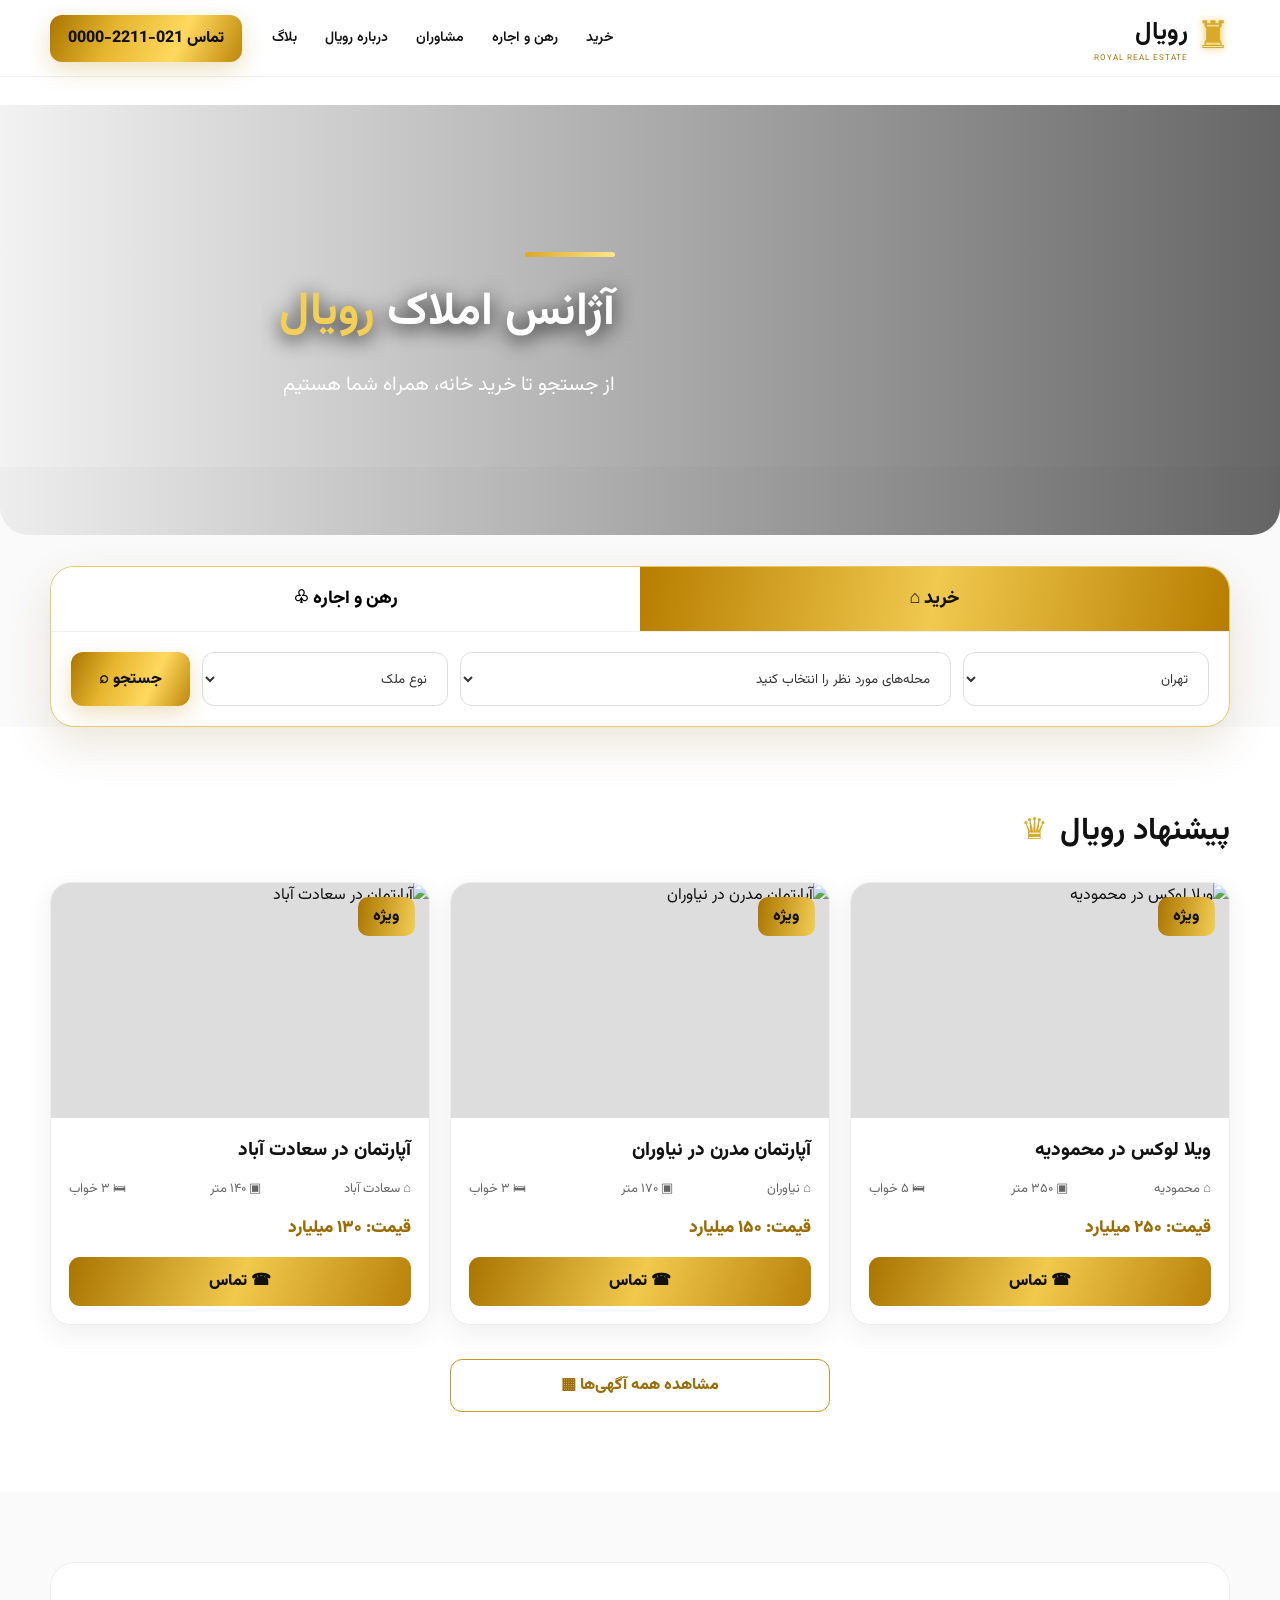
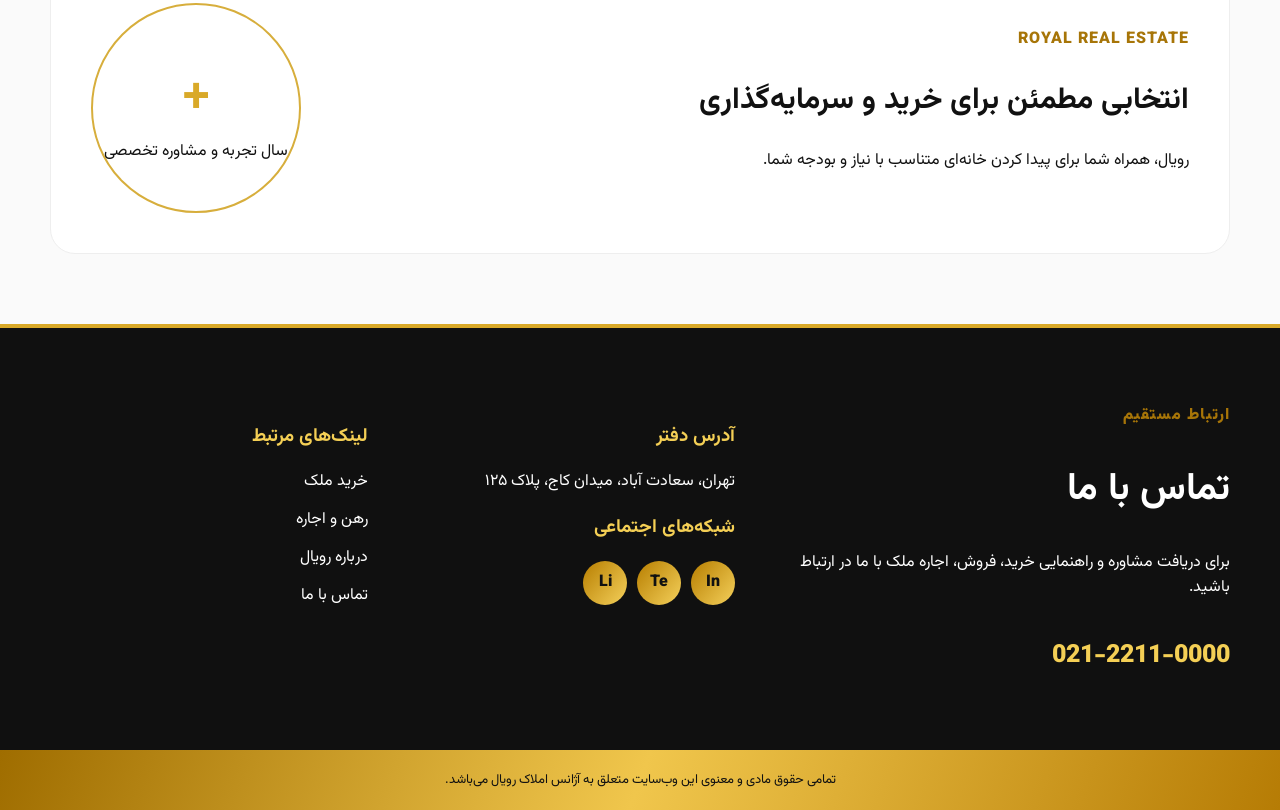
==== index.html @ 1d859d81 "Add files via upload" ====
<!doctype html>
<html lang="fa" dir="rtl">
<head>
  <meta charset="utf-8" />
  <meta name="viewport" content="width=device-width, initial-scale=1" />
  <title>آژانس املاک رویال</title>
  <link rel="preconnect" href="https://fonts.googleapis.com">
  <link rel="preconnect" href="https://fonts.gstatic.com" crossorigin>
  <link href="https://fonts.googleapis.com/css2?family=Vazirmatn:wght@400;500;600;700;800;900&display=swap" rel="stylesheet">
  <link rel="stylesheet" href="style.css" />
</head>
<body>
<header class="site-header">
  <div class="container nav-wrap">
    <a class="brand" href="index.html"><span class="brand-mark">♜</span><span><b>رویال</b><small>ROYAL REAL ESTATE</small></span></a>
    <nav class="desktop-nav">
      <a href="#properties">خرید</a><a href="#properties">رهن و اجاره</a><a href="#contact">مشاوران</a><a href="#about">درباره رویال</a><a href="#blog">بلاگ</a>
    </nav>
    <a id="headerPhone" class="phone-btn" href="#">تماس</a>
    <button class="menu-btn" onclick="toggleMenu()">☰</button>
  </div>
  <div id="mobileMenu" class="mobile-menu"><a href="#properties">خرید</a><a href="#properties">رهن و اجاره</a><a href="#contact">مشاوران</a><a href="#about">درباره رویال</a><a href="#blog">بلاگ</a></div>
</header>

<main>
<section class="hero">
  <div class="hero-bg"></div>
  <div class="hero-content container">
    <div class="hero-copy"><span class="gold-line"></span><h1>آژانس املاک <strong>رویال</strong></h1><p>از جستجو تا خرید خانه، همراه شما هستیم</p></div>
  </div>
  <div class="search-box container">
    <div class="tabs"><button class="tab active">خرید <span>⌂</span></button><button class="tab">رهن و اجاره <span>♧</span></button></div>
    <div class="search-fields"><select><option>تهران</option><option>کرج</option><option>مشهد</option></select><select><option>محله‌های مورد نظر را انتخاب کنید</option><option>زعفرانیه</option><option>نیاوران</option><option>سعادت‌آباد</option><option>محمودیه</option></select><select><option>نوع ملک</option><option>آپارتمان</option><option>ویلا</option><option>زمین</option></select><button class="gold-btn">جستجو <span>⌕</span></button></div>
  </div>
</section>

<section id="properties" class="section featured-section">
  <div class="container"><div class="section-title"><h2>پیشنهاد رویال</h2><span>♛</span></div><div id="propertyGrid" class="property-grid"></div><a class="outline-btn" href="#properties">مشاهده همه آگهی‌ها ▦</a></div>
</section>

<section id="about" class="about-section"><div class="container about-box"><div><span class="eyebrow">ROYAL REAL ESTATE</span><h2>انتخابی مطمئن برای خرید و سرمایه‌گذاری</h2><p>رویال، همراه شما برای پیدا کردن خانه‌ای متناسب با نیاز و بودجه شما.</p></div><div class="about-stat"><b>+</b><span>سال تجربه و مشاوره تخصصی</span></div></div></section>

<section id="contact" class="contact-section"><div class="container contact-grid"><div><span class="eyebrow">ارتباط مستقیم</span><h2>تماس با ما</h2><p id="contactText">برای دریافت مشاوره و راهنمایی خرید، فروش، اجاره ملک با ما در ارتباط باشید.</p><a id="footerPhone" class="big-phone" href="#"></a></div><div><h3>آدرس دفتر</h3><p id="officeAddress"></p><h3>شبکه‌های اجتماعی</h3><div id="socialLinks" class="social-links"></div></div><div><h3>لینک‌های مرتبط</h3><div class="footer-links"><a href="#properties">خرید ملک</a><a href="#properties">رهن و اجاره</a><a href="#about">درباره رویال</a><a href="#contact">تماس با ما</a></div></div></div></section>
</main>
<footer><div class="container">تمامی حقوق مادی و معنوی این وب‌سایت متعلق به آژانس املاک رویال می‌باشد.</div></footer>
<script src="app.js"></script>
</body>
</html>
---- style.css ----
:root{--gold:#d9a928;--gold2:#f4cf55;--gold3:#ffe58a;--dark:#111;--soft:#f7f7f7;--border:#ead9a6;--shadow:0 18px 45px rgba(112,77,8,.14)}*{box-sizing:border-box}html{scroll-behavior:smooth}body{margin:0;font-family:Vazirmatn,Tahoma,sans-serif;color:var(--dark);background:#fff}.container{width:min(1180px,calc(100% - 32px));margin:auto}.site-header{position:relative;background:#fff;border-bottom:1px solid #eee;z-index:20}.nav-wrap{height:76px;display:flex;align-items:center;gap:30px}.brand{display:flex;align-items:center;gap:8px;text-decoration:none;color:#111;margin-left:auto}.brand b{display:block;font-size:25px}.brand small{display:block;font-size:8px;letter-spacing:1px;color:#a87709}.brand-mark{font-size:38px;color:var(--gold);text-shadow:0 1px 8px #e8bd42}.desktop-nav{display:flex;gap:28px}.desktop-nav a,.mobile-menu a{color:#111;text-decoration:none;font-size:14px;font-weight:600}.phone-btn,.gold-btn{background:linear-gradient(115deg,#a87400,#e6b52e,#ffd95f,#bd8609);color:#111;border:0;border-radius:12px;text-decoration:none;font-weight:800;box-shadow:0 8px 22px rgba(189,134,9,.25);cursor:pointer}.phone-btn{padding:11px 18px;margin-left:0}.menu-btn{display:none;border:0;background:none;font-size:28px}.mobile-menu{display:none;padding:16px 20px;border-top:1px solid #eee}.mobile-menu a{display:block;padding:12px 0}.hero{position:relative;padding:28px 0 0;min-height:650px;background:linear-gradient(#fff 0 60%,#fafafa 60%)}.hero-bg{height:430px;border-radius:0 0 28px 28px;background:linear-gradient(90deg,rgba(0,0,0,.05),rgba(0,0,0,.6)),url('https://images.unsplash.com/photo-1600585154340-be6161a56a0c?auto=format&fit=crop&w=1800&q=85') center/cover}.hero-content{position:absolute;top:105px;right:0;left:0;color:#fff}.hero-copy{text-align:right;max-width:600px;margin-right:auto;padding:70px 35px}.gold-line{display:block;width:90px;height:5px;background:linear-gradient(90deg,var(--gold),var(--gold3));border-radius:20px;margin-bottom:20px}.hero h1{font-size:46px;margin:0 0 12px;text-shadow:0 4px 20px #000}.hero h1 strong{color:var(--gold2)}.hero p{font-size:20px}.search-box{position:absolute;bottom:0;right:0;left:0;background:#fff;border:1px solid #e8c865;border-radius:24px;box-shadow:var(--shadow);overflow:hidden}.tabs{display:flex;border-bottom:1px solid #eee}.tab{flex:1;background:#fff;border:0;padding:18px;font-family:inherit;font-size:18px;font-weight:800;cursor:pointer}.tab.active{background:linear-gradient(100deg,#b77d00,#f0c94e,#b77d00);color:#111}.search-fields{display:grid;grid-template-columns:1fr 2fr 1fr auto;gap:12px;padding:20px}.search-fields select{height:54px;border:1px solid #ddd;border-radius:12px;background:#fff;padding:0 16px;font-family:inherit;color:#333}.gold-btn{padding:0 28px;font-family:inherit;font-size:16px}.section{padding:80px 0}.featured-section{background:#fff}.section-title{display:flex;align-items:center;justify-content:flex-start;gap:12px;margin-bottom:26px}.section-title h2{font-size:31px;margin:0}.section-title span{font-size:30px;color:var(--gold)}.property-grid{display:grid;grid-template-columns:repeat(3,1fr);gap:20px}.property-card{border:1px solid #eee;border-radius:20px;overflow:hidden;background:#fff;box-shadow:0 8px 28px rgba(0,0,0,.07);transition:.25s}.property-card:hover{transform:translateY(-5px);box-shadow:0 15px 35px rgba(174,121,0,.18)}.property-image{height:235px;position:relative;background:#ddd}.property-image img{width:100%;height:100%;object-fit:cover}.badge{position:absolute;top:14px;right:14px;background:linear-gradient(100deg,#a97400,#f3cf55);padding:7px 15px;border-radius:10px;font-weight:800}.property-body{padding:18px}.property-title{font-size:19px;font-weight:800;margin:0 0 14px}.meta{display:flex;justify-content:space-between;gap:8px;color:#666;font-size:13px}.price{margin:16px 0;font-size:17px;font-weight:900;color:#9b6c05}.card-btn{display:block;text-align:center;text-decoration:none;background:linear-gradient(110deg,#a87400,#f1c94d,#b98109);color:#111;border-radius:11px;padding:12px;font-weight:900}.outline-btn{display:block;width:380px;max-width:100%;margin:34px auto 0;text-align:center;text-decoration:none;color:#9b6c05;border:1px solid #c99927;border-radius:12px;padding:13px;font-weight:800}.about-section{background:#fafafa;padding:70px 0}.about-box{display:flex;justify-content:space-between;gap:30px;align-items:center;border:1px solid #eee;border-radius:25px;padding:40px;background:#fff}.eyebrow{color:#a77508;font-weight:900;letter-spacing:1px}.about-box h2{font-size:30px}.about-stat{width:210px;height:210px;border-radius:50%;border:2px solid #d7ae3c;display:flex;align-items:center;justify-content:center;flex-direction:column;text-align:center}.about-stat b{font-size:55px;color:var(--gold)}.contact-section{background:#101010;color:#fff;padding:75px 0;border-top:4px solid var(--gold)}.contact-grid{display:grid;grid-template-columns:1.4fr 1fr 1fr;gap:50px}.contact-grid h2{font-size:38px}.contact-grid h3{color:var(--gold2)}.big-phone{display:inline-block;color:var(--gold2);font-size:25px;font-weight:900;text-decoration:none;margin-top:20px}.social-links{display:flex;gap:10px;flex-wrap:wrap}.social-links a{display:inline-flex;width:44px;height:44px;border-radius:50%;align-items:center;justify-content:center;background:linear-gradient(130deg,#b77e00,#f4d05b);color:#111;text-decoration:none;font-weight:900}.footer-links{display:flex;flex-direction:column;gap:13px}.footer-links a{color:#fff;text-decoration:none}footer{background:linear-gradient(110deg,#9f6d00,#f0c64c,#b67c05);padding:20px;text-align:center;font-size:13px}.admin-link{position:fixed;left:15px;bottom:15px;background:#111;color:#fff;padding:8px 12px;border-radius:8px;text-decoration:none;opacity:.25}.admin-link:hover{opacity:1}@media(max-width:900px){.desktop-nav,.phone-btn{display:none}.menu-btn{display:block}.hero{min-height:650px}.hero-bg{height:390px}.hero-content{top:70px}.hero-copy{padding:55px 15px;text-align:center;margin:auto}.gold-line{margin:0 auto 15px}.hero h1{font-size:34px}.hero p{font-size:16px}.search-box{bottom:10px}.search-fields{grid-template-columns:1fr}.property-grid{grid-template-columns:repeat(2,1fr)}.contact-grid{grid-template-columns:1fr 1fr}}@media(max-width:620px){.nav-wrap{height:65px}.brand b{font-size:21px}.brand small{font-size:7px}.hero{min-height:780px}.hero-bg{height:430px;border-radius:0}.hero-content{top:50px}.hero h1{font-size:30px}.hero-copy{padding:30px 10px}.search-box{width:calc(100% - 22px)}.search-fields{padding:13px}.search-fields select,.gold-btn{height:50px}.property-grid{grid-template-columns:1fr}.section{padding:55px 0}.section-title h2{font-size:26px}.about-box{flex-direction:column;text-align:center}.contact-grid{grid-template-columns:1fr;gap:28px}.contact-grid h2{font-size:30px}.about-stat{width:150px;height:150px}.about-stat b{font-size:40px}}
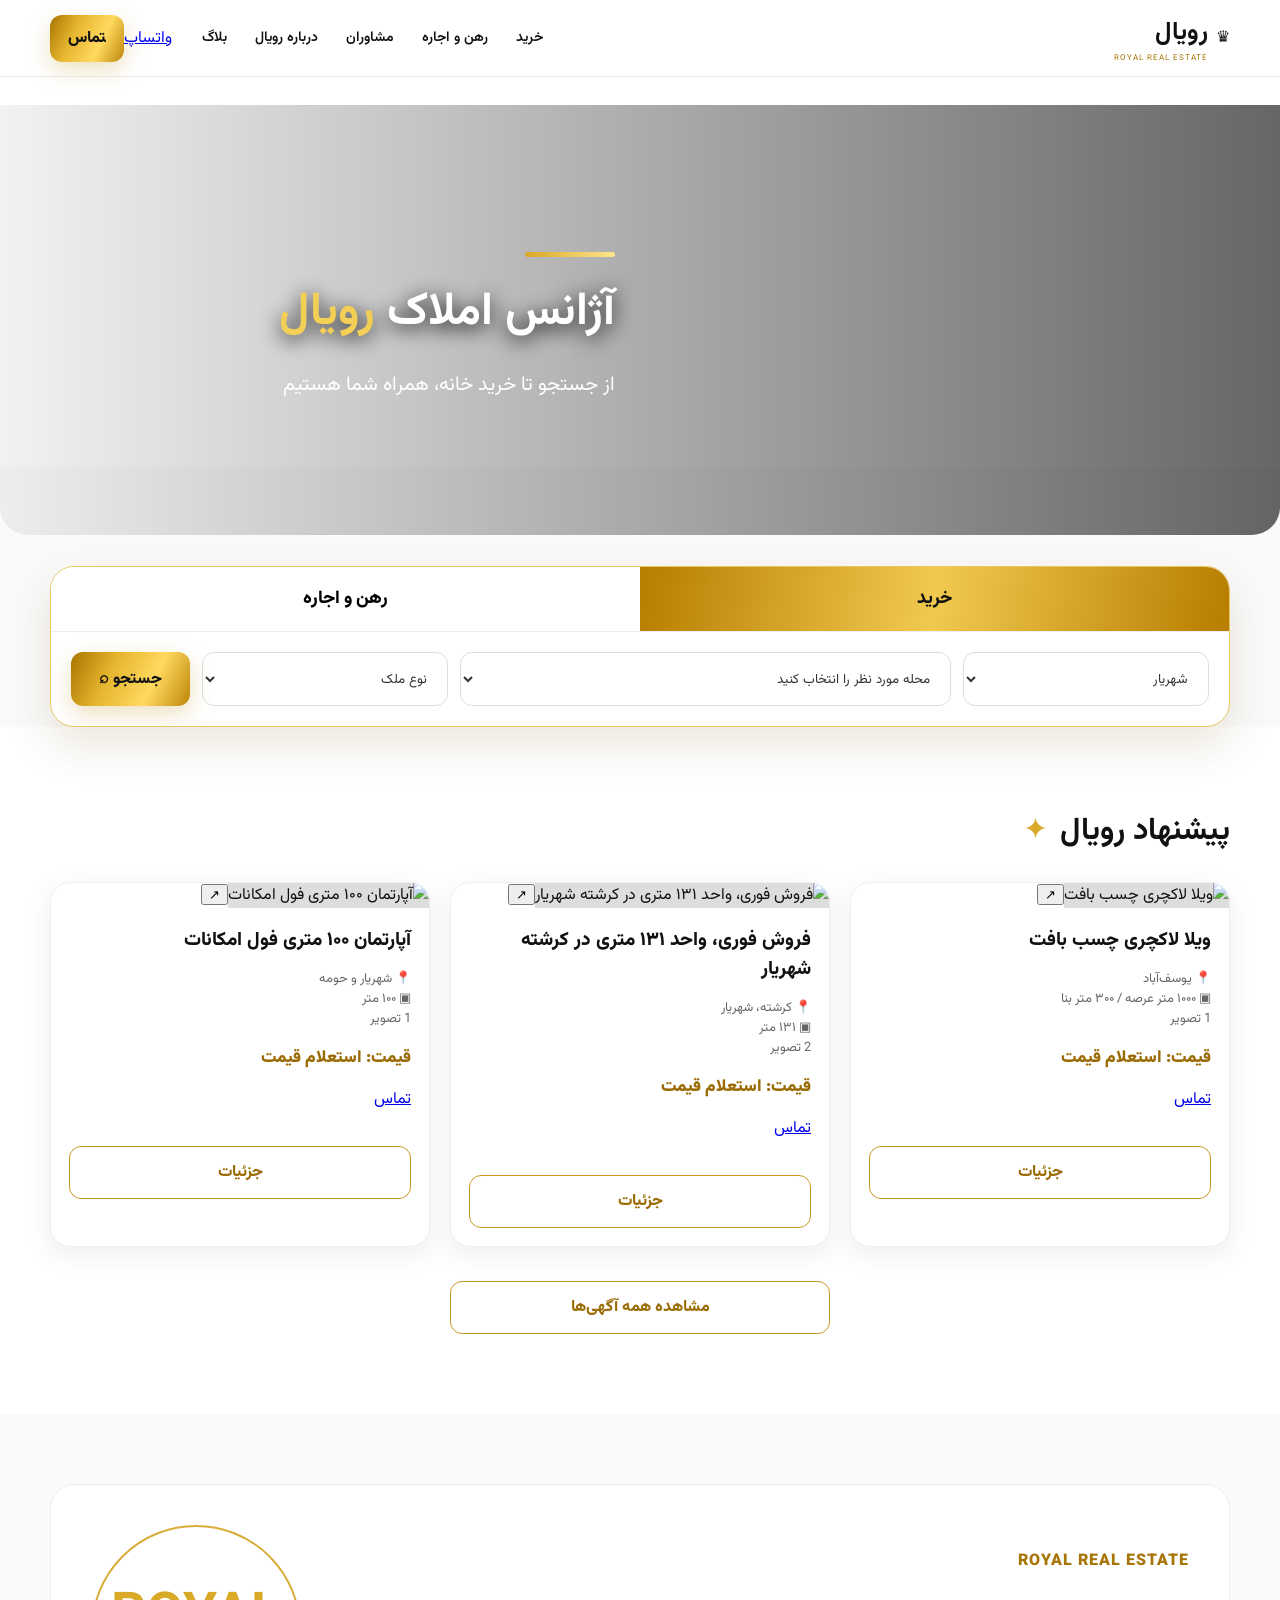
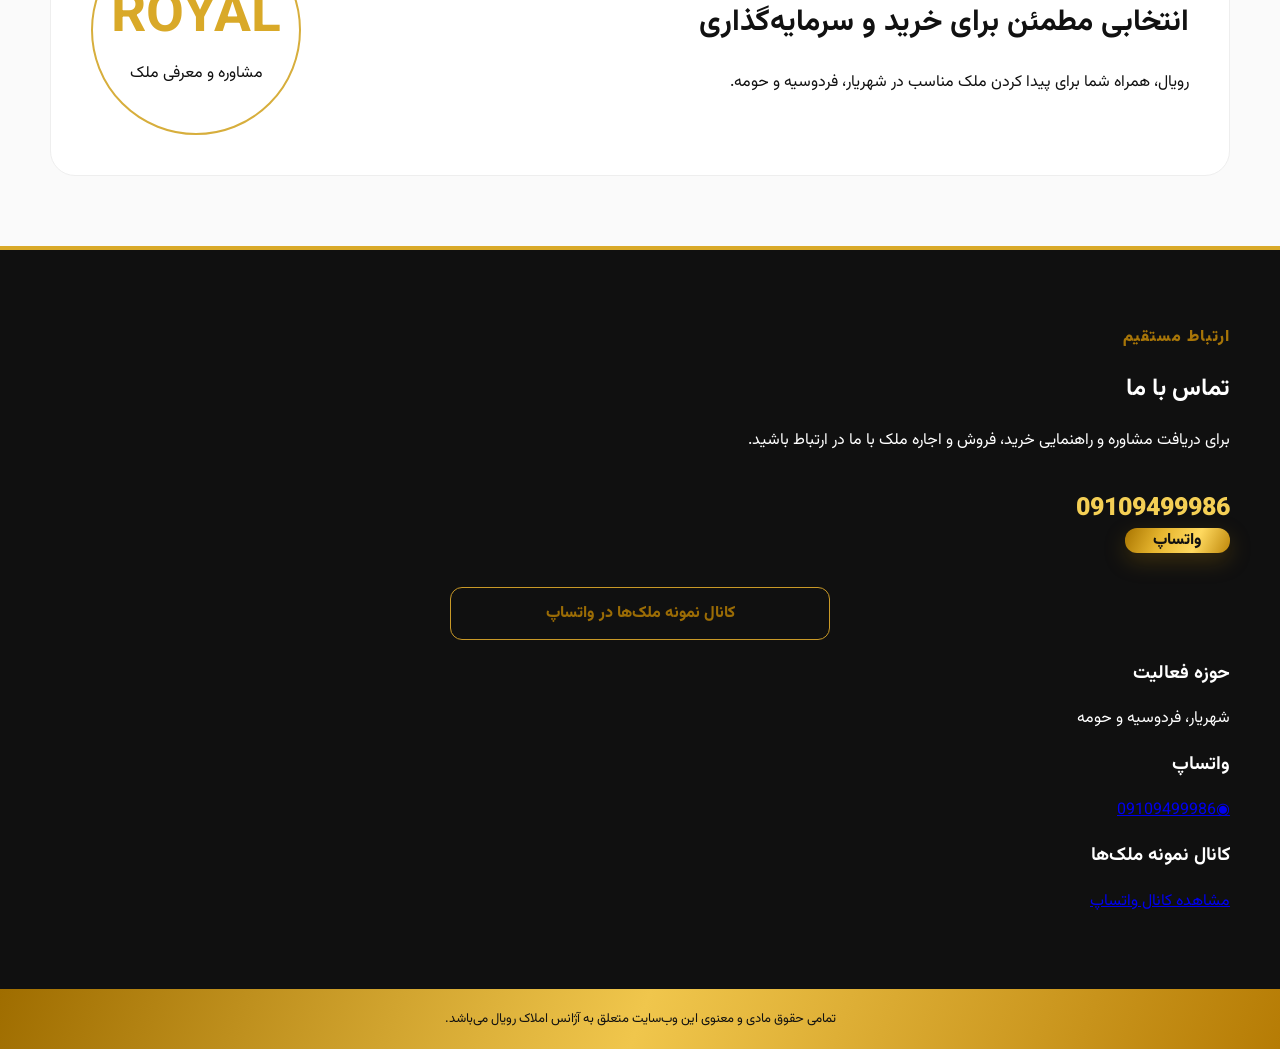
==== commit 09f2a574: "index.html" ====
--- a/index.html
+++ b/index.html
@@ -1,48 +1,36 @@
 <!doctype html>
 <html lang="fa" dir="rtl">
 <head>
-  <meta charset="utf-8" />
-  <meta name="viewport" content="width=device-width, initial-scale=1" />
-  <title>آژانس املاک رویال</title>
-  <link rel="preconnect" href="https://fonts.googleapis.com">
-  <link rel="preconnect" href="https://fonts.gstatic.com" crossorigin>
-  <link href="https://fonts.googleapis.com/css2?family=Vazirmatn:wght@400;500;600;700;800;900&display=swap" rel="stylesheet">
-  <link rel="stylesheet" href="style.css" />
+<meta charset="utf-8"><meta name="viewport" content="width=device-width,initial-scale=1">
+<title>آژانس املاک رویال</title>
+<link rel="preconnect" href="https://fonts.googleapis.com"><link rel="preconnect" href="https://fonts.gstatic.com" crossorigin>
+<link href="https://fonts.googleapis.com/css2?family=Vazirmatn:wght@400;500;600;700;800;900&display=swap" rel="stylesheet">
+<link rel="stylesheet" href="style.css">
 </head>
 <body>
 <header class="site-header">
   <div class="container nav-wrap">
-    <a class="brand" href="index.html"><span class="brand-mark">♜</span><span><b>رویال</b><small>ROYAL REAL ESTATE</small></span></a>
-    <nav class="desktop-nav">
-      <a href="#properties">خرید</a><a href="#properties">رهن و اجاره</a><a href="#contact">مشاوران</a><a href="#about">درباره رویال</a><a href="#blog">بلاگ</a>
-    </nav>
-    <a id="headerPhone" class="phone-btn" href="#">تماس</a>
-    <button class="menu-btn" onclick="toggleMenu()">☰</button>
+    <a class="brand" href="index.html"><span class="brand-crown">♛</span><span><b>رویال</b><small>ROYAL REAL ESTATE</small></span></a>
+    <nav class="desktop-nav"><a href="#properties">خرید</a><a href="#properties">رهن و اجاره</a><a href="#contact">مشاوران</a><a href="#about">درباره رویال</a><a href="#contact">بلاگ</a></nav>
+    <div class="header-actions"><a id="headerWhatsapp" class="whatsapp-btn" href="#" target="_blank">واتساپ</a><a id="headerPhone" class="phone-btn" href="#">تماس</a></div>
+    <button class="menu-btn" onclick="toggleMenu()" aria-label="منو">☰</button>
   </div>
-  <div id="mobileMenu" class="mobile-menu"><a href="#properties">خرید</a><a href="#properties">رهن و اجاره</a><a href="#contact">مشاوران</a><a href="#about">درباره رویال</a><a href="#blog">بلاگ</a></div>
+  <div id="mobileMenu" class="mobile-menu"><a href="#properties">خرید</a><a href="#properties">رهن و اجاره</a><a href="#contact">مشاوران</a><a href="#about">درباره رویال</a><a href="#contact">بلاگ</a><a id="mobileWhatsapp" href="#" target="_blank">واتساپ</a></div>
 </header>
-
 <main>
 <section class="hero">
   <div class="hero-bg"></div>
-  <div class="hero-content container">
-    <div class="hero-copy"><span class="gold-line"></span><h1>آژانس املاک <strong>رویال</strong></h1><p>از جستجو تا خرید خانه، همراه شما هستیم</p></div>
-  </div>
+  <div class="hero-overlay"></div>
+  <div class="hero-content container"><div class="hero-copy"><span class="gold-line"></span><h1>آژانس املاک <strong>رویال</strong></h1><p>از جستجو تا خرید خانه، همراه شما هستیم</p></div></div>
   <div class="search-box container">
-    <div class="tabs"><button class="tab active">خرید <span>⌂</span></button><button class="tab">رهن و اجاره <span>♧</span></button></div>
-    <div class="search-fields"><select><option>تهران</option><option>کرج</option><option>مشهد</option></select><select><option>محله‌های مورد نظر را انتخاب کنید</option><option>زعفرانیه</option><option>نیاوران</option><option>سعادت‌آباد</option><option>محمودیه</option></select><select><option>نوع ملک</option><option>آپارتمان</option><option>ویلا</option><option>زمین</option></select><button class="gold-btn">جستجو <span>⌕</span></button></div>
+    <div class="tabs"><button class="tab active">خرید</button><button class="tab">رهن و اجاره</button></div>
+    <div class="search-fields"><select><option>شهریار</option><option>فردوسیه</option><option>حومه</option></select><select><option>محله مورد نظر را انتخاب کنید</option><option>کرشته</option><option>فردوسیه</option><option>یوسف‌آباد</option></select><select><option>نوع ملک</option><option>آپارتمان</option><option>ویلا</option><option>زمین</option></select><button class="gold-btn" onclick="scrollToProperties()">جستجو <span>⌕</span></button></div>
   </div>
 </section>
-
-<section id="properties" class="section featured-section">
-  <div class="container"><div class="section-title"><h2>پیشنهاد رویال</h2><span>♛</span></div><div id="propertyGrid" class="property-grid"></div><a class="outline-btn" href="#properties">مشاهده همه آگهی‌ها ▦</a></div>
-</section>
-
-<section id="about" class="about-section"><div class="container about-box"><div><span class="eyebrow">ROYAL REAL ESTATE</span><h2>انتخابی مطمئن برای خرید و سرمایه‌گذاری</h2><p>رویال، همراه شما برای پیدا کردن خانه‌ای متناسب با نیاز و بودجه شما.</p></div><div class="about-stat"><b>+</b><span>سال تجربه و مشاوره تخصصی</span></div></div></section>
-
-<section id="contact" class="contact-section"><div class="container contact-grid"><div><span class="eyebrow">ارتباط مستقیم</span><h2>تماس با ما</h2><p id="contactText">برای دریافت مشاوره و راهنمایی خرید، فروش، اجاره ملک با ما در ارتباط باشید.</p><a id="footerPhone" class="big-phone" href="#"></a></div><div><h3>آدرس دفتر</h3><p id="officeAddress"></p><h3>شبکه‌های اجتماعی</h3><div id="socialLinks" class="social-links"></div></div><div><h3>لینک‌های مرتبط</h3><div class="footer-links"><a href="#properties">خرید ملک</a><a href="#properties">رهن و اجاره</a><a href="#about">درباره رویال</a><a href="#contact">تماس با ما</a></div></div></div></section>
+<section id="properties" class="section featured-section"><div class="container"><div class="section-title"><h2>پیشنهاد رویال</h2><span>✦</span></div><div id="propertyGrid" class="property-grid"></div><a class="outline-btn" href="#properties">مشاهده همه آگهی‌ها</a></div></section>
+<section id="about" class="about-section"><div class="container about-box"><div><span class="eyebrow">ROYAL REAL ESTATE</span><h2>انتخابی مطمئن برای خرید و سرمایه‌گذاری</h2><p>رویال، همراه شما برای پیدا کردن ملک مناسب در شهریار، فردوسیه و حومه.</p></div><div class="about-stat"><b>ROYAL</b><span>مشاوره و معرفی ملک</span></div></div></section>
+<section id="contact" class="contact-section"><div class="container contact-card"><div class="contact-main"><span class="eyebrow">ارتباط مستقیم</span><h2>تماس با ما</h2><p id="contactText">برای دریافت مشاوره و راهنمایی خرید، فروش و اجاره ملک با ما در ارتباط باشید.</p><a id="footerPhone" class="big-phone" href="#"></a><div class="contact-buttons"><a id="footerWhatsapp" class="gold-btn" href="#" target="_blank">واتساپ</a><a id="channelLink" class="outline-btn small" href="#" target="_blank">کانال نمونه ملک‌ها در واتساپ</a></div></div><div class="contact-side"><div class="info-block"><h3>حوزه فعالیت</h3><p id="activityArea">شهریار، فردوسیه و حومه</p></div><div class="info-block"><h3>واتساپ</h3><a id="socialWhatsapp" href="#" target="_blank"><span class="wa-icon">◉</span><span id="socialWhatsappText">09109499986</span></a></div><div class="info-block"><h3>کانال نمونه ملک‌ها</h3><a id="socialChannel" href="#" target="_blank">مشاهده کانال واتساپ</a></div></div></div></section>
 </main>
 <footer><div class="container">تمامی حقوق مادی و معنوی این وب‌سایت متعلق به آژانس املاک رویال می‌باشد.</div></footer>
 <script src="app.js"></script>
-</body>
-</html>
+</body></html>
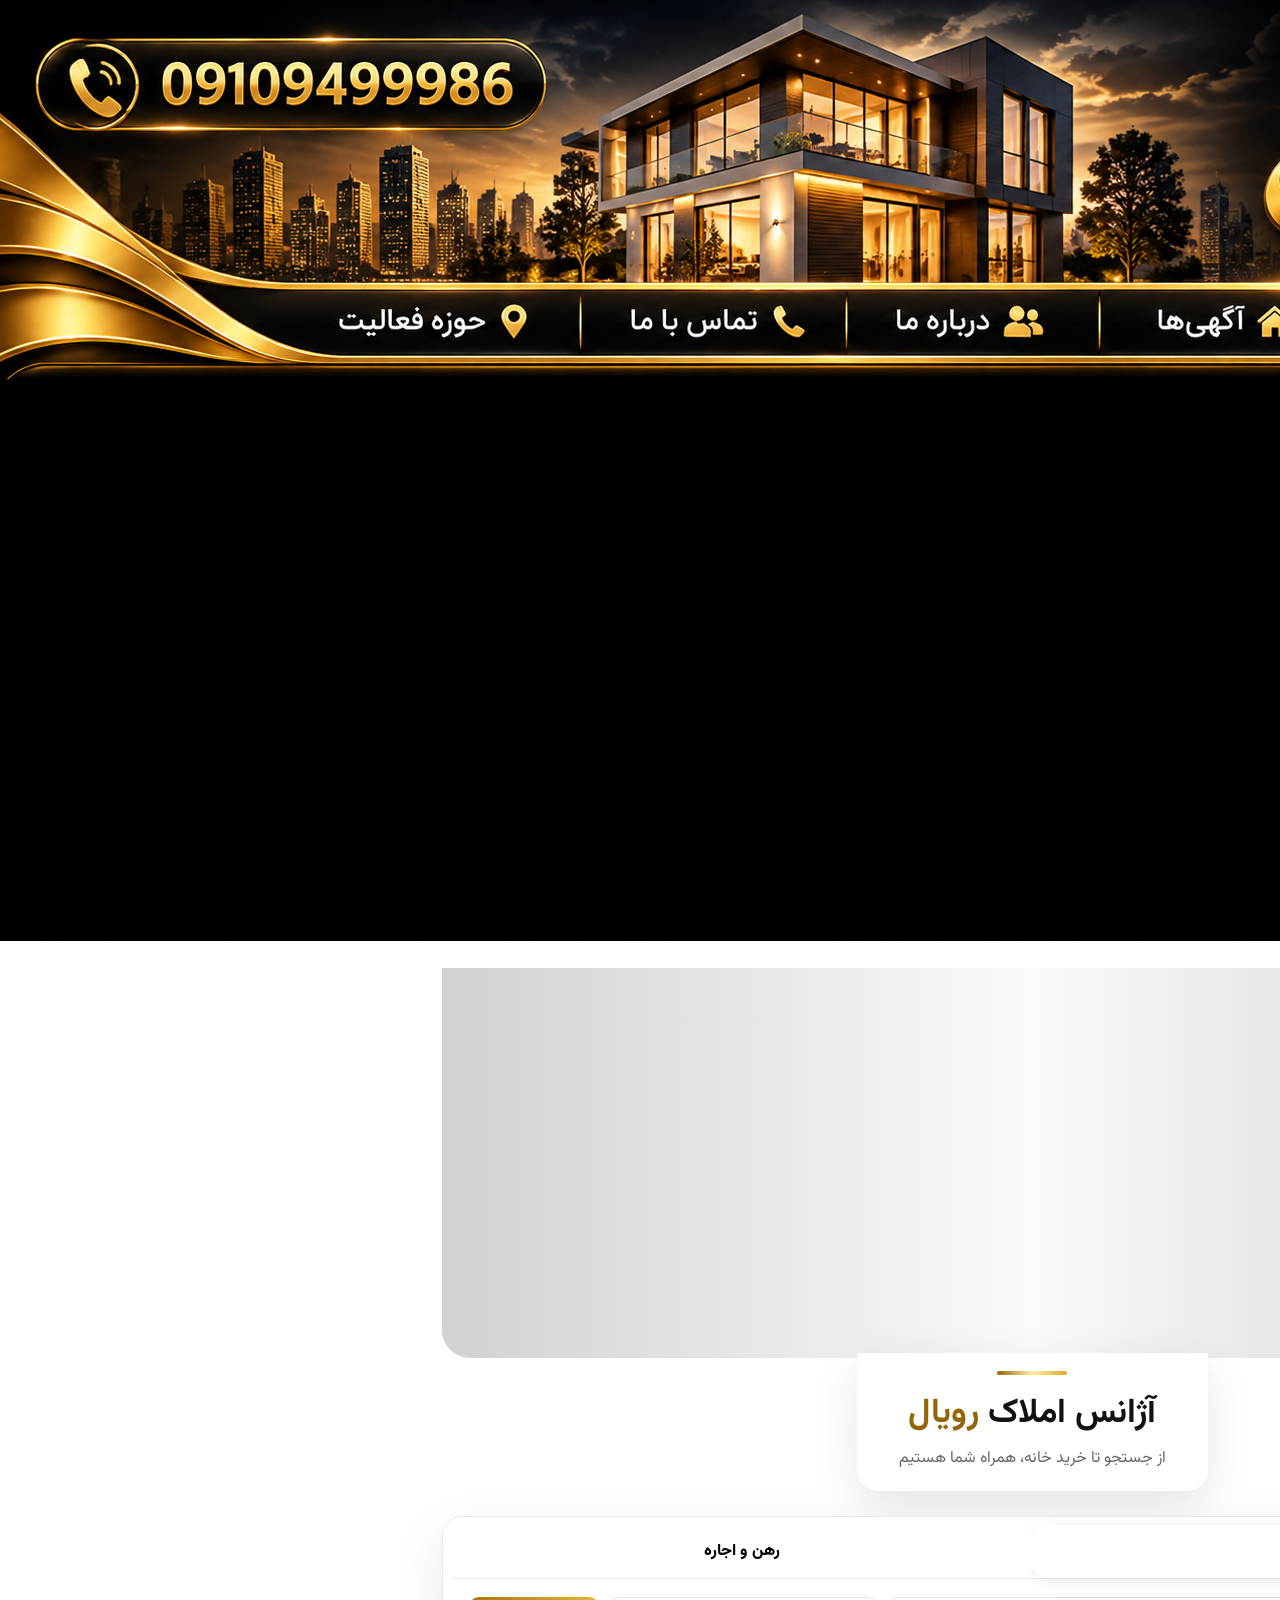
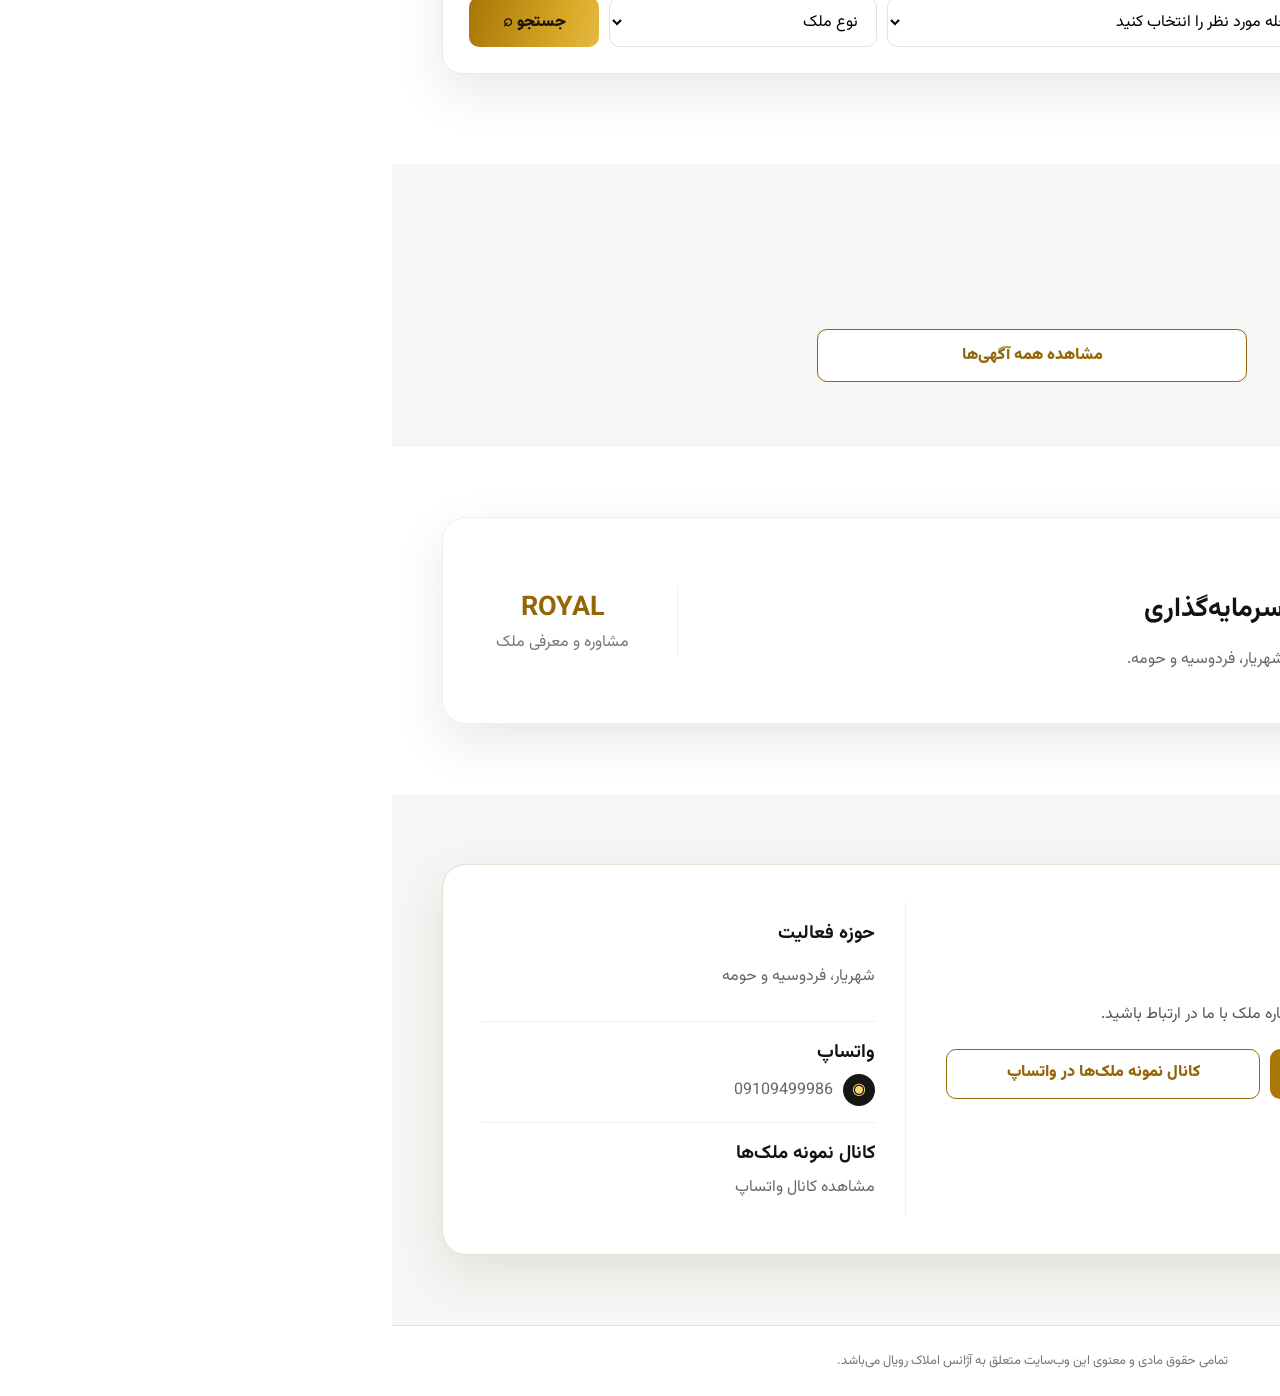
==== commit 2563200e: "index.html Updated the structure of the index.html file by adding an image header and modifying the " ====
--- a/index.html
+++ b/index.html
@@ -1,4 +1,5 @@
 <!doctype html>
+
 <html lang="fa" dir="rtl">
 <head>
 <meta charset="utf-8"><meta name="viewport" content="width=device-width,initial-scale=1">
@@ -7,17 +8,9 @@
 <link href="https://fonts.googleapis.com/css2?family=Vazirmatn:wght@400;500;600;700;800;900&display=swap" rel="stylesheet">
 <link rel="stylesheet" href="style.css">
 </head>
-<body>
-<header class="site-header">
-  <div class="container nav-wrap">
-    <a class="brand" href="index.html"><span class="brand-crown">♛</span><span><b>رویال</b><small>ROYAL REAL ESTATE</small></span></a>
-    <nav class="desktop-nav"><a href="#properties">خرید</a><a href="#properties">رهن و اجاره</a><a href="#contact">مشاوران</a><a href="#about">درباره رویال</a><a href="#contact">بلاگ</a></nav>
-    <div class="header-actions"><a id="headerWhatsapp" class="whatsapp-btn" href="#" target="_blank">واتساپ</a><a id="headerPhone" class="phone-btn" href="#">تماس</a></div>
-    <button class="menu-btn" onclick="toggleMenu()" aria-label="منو">☰</button>
-  </div>
-  <div id="mobileMenu" class="mobile-menu"><a href="#properties">خرید</a><a href="#properties">رهن و اجاره</a><a href="#contact">مشاوران</a><a href="#about">درباره رویال</a><a href="#contact">بلاگ</a><a id="mobileWhatsapp" href="#" target="_blank">واتساپ</a></div>
-</header>
-<main>
+<body><header class="image-header">
+  <img src="assets/heeader.png" alt="آژانس املاک رویال">
+</header><main>
 <section class="hero">
   <div class="hero-bg"></div>
   <div class="hero-overlay"></div>
@@ -26,11 +19,6 @@
     <div class="tabs"><button class="tab active">خرید</button><button class="tab">رهن و اجاره</button></div>
     <div class="search-fields"><select><option>شهریار</option><option>فردوسیه</option><option>حومه</option></select><select><option>محله مورد نظر را انتخاب کنید</option><option>کرشته</option><option>فردوسیه</option><option>یوسف‌آباد</option></select><select><option>نوع ملک</option><option>آپارتمان</option><option>ویلا</option><option>زمین</option></select><button class="gold-btn" onclick="scrollToProperties()">جستجو <span>⌕</span></button></div>
   </div>
-</section>
-<section id="properties" class="section featured-section"><div class="container"><div class="section-title"><h2>پیشنهاد رویال</h2><span>✦</span></div><div id="propertyGrid" class="property-grid"></div><a class="outline-btn" href="#properties">مشاهده همه آگهی‌ها</a></div></section>
-<section id="about" class="about-section"><div class="container about-box"><div><span class="eyebrow">ROYAL REAL ESTATE</span><h2>انتخابی مطمئن برای خرید و سرمایه‌گذاری</h2><p>رویال، همراه شما برای پیدا کردن ملک مناسب در شهریار، فردوسیه و حومه.</p></div><div class="about-stat"><b>ROYAL</b><span>مشاوره و معرفی ملک</span></div></div></section>
-<section id="contact" class="contact-section"><div class="container contact-card"><div class="contact-main"><span class="eyebrow">ارتباط مستقیم</span><h2>تماس با ما</h2><p id="contactText">برای دریافت مشاوره و راهنمایی خرید، فروش و اجاره ملک با ما در ارتباط باشید.</p><a id="footerPhone" class="big-phone" href="#"></a><div class="contact-buttons"><a id="footerWhatsapp" class="gold-btn" href="#" target="_blank">واتساپ</a><a id="channelLink" class="outline-btn small" href="#" target="_blank">کانال نمونه ملک‌ها در واتساپ</a></div></div><div class="contact-side"><div class="info-block"><h3>حوزه فعالیت</h3><p id="activityArea">شهریار، فردوسیه و حومه</p></div><div class="info-block"><h3>واتساپ</h3><a id="socialWhatsapp" href="#" target="_blank"><span class="wa-icon">◉</span><span id="socialWhatsappText">09109499986</span></a></div><div class="info-block"><h3>کانال نمونه ملک‌ها</h3><a id="socialChannel" href="#" target="_blank">مشاهده کانال واتساپ</a></div></div></div></section>
-</main>
-<footer><div class="container">تمامی حقوق مادی و معنوی این وب‌سایت متعلق به آژانس املاک رویال می‌باشد.</div></footer>
-<script src="app.js"></script>
-</body></html>
+</section><section id="properties" class="section featured-section"><div class="container"><div class="section-title"><h2>پیشنهاد رویال</h2><span>✦</span></div><div id="propertyGrid" class="property-grid"></div><a class="outline-btn" href="#properties">مشاهده همه آگهی‌ها</a></div></section><section id="about" class="about-section"><div class="container about-box"><div><span class="eyebrow">ROYAL REAL ESTATE</span><h2>انتخابی مطمئن برای خرید و سرمایه‌گذاری</h2><p>رویال، همراه شما برای پیدا کردن ملک مناسب در شهریار، فردوسیه و حومه.</p></div><div class="about-stat"><b>ROYAL</b><span>مشاوره و معرفی ملک</span></div></div></section><section id="contact" class="contact-section"><div class="container contact-card"><div class="contact-main"><span class="eyebrow">ارتباط مستقیم</span><h2>تماس با ما</h2><p id="contactText">برای دریافت مشاوره و راهنمایی خرید، فروش و اجاره ملک با ما در ارتباط باشید.</p><a id="footerPhone" class="big-phone" href="#"></a><div class="contact-buttons"><a id="footerWhatsapp" class="gold-btn" href="#" target="_blank">واتساپ</a><a id="channelLink" class="outline-btn small" href="#" target="_blank">کانال نمونه ملک‌ها در واتساپ</a></div></div><div class="contact-side"><div class="info-block"><h3>حوزه فعالیت</h3><p id="activityArea">شهریار، فردوسیه و حومه</p></div><div class="info-block"><h3>واتساپ</h3><a id="socialWhatsapp" href="#" target="_blank"><span class="wa-icon">◉</span><span id="socialWhatsappText">09109499986</span></a></div><div class="info-block"><h3>کانال نمونه ملک‌ها</h3><a id="socialChannel" href="#" target="_blank">مشاهده کانال واتساپ</a></div></div></div></section>
+</main><footer><div class="container">تمامی حقوق مادی و معنوی این وب‌سایت متعلق به آژانس املاک رویال می‌باشد.</div></footer><script src="app.js"></script></body>
+</html>
--- a/style.css
+++ b/style.css
@@ -1 +1,2 @@
-:root{--gold:#d9a928;--gold2:#f4cf55;--gold3:#ffe58a;--dark:#111;--soft:#f7f7f7;--border:#ead9a6;--shadow:0 18px 45px rgba(112,77,8,.14)}*{box-sizing:border-box}html{scroll-behavior:smooth}body{margin:0;font-family:Vazirmatn,Tahoma,sans-serif;color:var(--dark);background:#fff}.container{width:min(1180px,calc(100% - 32px));margin:auto}.site-header{position:relative;background:#fff;border-bottom:1px solid #eee;z-index:20}.nav-wrap{height:76px;display:flex;align-items:center;gap:30px}.brand{display:flex;align-items:center;gap:8px;text-decoration:none;color:#111;margin-left:auto}.brand b{display:block;font-size:25px}.brand small{display:block;font-size:8px;letter-spacing:1px;color:#a87709}.brand-mark{font-size:38px;color:var(--gold);text-shadow:0 1px 8px #e8bd42}.desktop-nav{display:flex;gap:28px}.desktop-nav a,.mobile-menu a{color:#111;text-decoration:none;font-size:14px;font-weight:600}.phone-btn,.gold-btn{background:linear-gradient(115deg,#a87400,#e6b52e,#ffd95f,#bd8609);color:#111;border:0;border-radius:12px;text-decoration:none;font-weight:800;box-shadow:0 8px 22px rgba(189,134,9,.25);cursor:pointer}.phone-btn{padding:11px 18px;margin-left:0}.menu-btn{display:none;border:0;background:none;font-size:28px}.mobile-menu{display:none;padding:16px 20px;border-top:1px solid #eee}.mobile-menu a{display:block;padding:12px 0}.hero{position:relative;padding:28px 0 0;min-height:650px;background:linear-gradient(#fff 0 60%,#fafafa 60%)}.hero-bg{height:430px;border-radius:0 0 28px 28px;background:linear-gradient(90deg,rgba(0,0,0,.05),rgba(0,0,0,.6)),url('https://images.unsplash.com/photo-1600585154340-be6161a56a0c?auto=format&fit=crop&w=1800&q=85') center/cover}.hero-content{position:absolute;top:105px;right:0;left:0;color:#fff}.hero-copy{text-align:right;max-width:600px;margin-right:auto;padding:70px 35px}.gold-line{display:block;width:90px;height:5px;background:linear-gradient(90deg,var(--gold),var(--gold3));border-radius:20px;margin-bottom:20px}.hero h1{font-size:46px;margin:0 0 12px;text-shadow:0 4px 20px #000}.hero h1 strong{color:var(--gold2)}.hero p{font-size:20px}.search-box{position:absolute;bottom:0;right:0;left:0;background:#fff;border:1px solid #e8c865;border-radius:24px;box-shadow:var(--shadow);overflow:hidden}.tabs{display:flex;border-bottom:1px solid #eee}.tab{flex:1;background:#fff;border:0;padding:18px;font-family:inherit;font-size:18px;font-weight:800;cursor:pointer}.tab.active{background:linear-gradient(100deg,#b77d00,#f0c94e,#b77d00);color:#111}.search-fields{display:grid;grid-template-columns:1fr 2fr 1fr auto;gap:12px;padding:20px}.search-fields select{height:54px;border:1px solid #ddd;border-radius:12px;background:#fff;padding:0 16px;font-family:inherit;color:#333}.gold-btn{padding:0 28px;font-family:inherit;font-size:16px}.section{padding:80px 0}.featured-section{background:#fff}.section-title{display:flex;align-items:center;justify-content:flex-start;gap:12px;margin-bottom:26px}.section-title h2{font-size:31px;margin:0}.section-title span{font-size:30px;color:var(--gold)}.property-grid{display:grid;grid-template-columns:repeat(3,1fr);gap:20px}.property-card{border:1px solid #eee;border-radius:20px;overflow:hidden;background:#fff;box-shadow:0 8px 28px rgba(0,0,0,.07);transition:.25s}.property-card:hover{transform:translateY(-5px);box-shadow:0 15px 35px rgba(174,121,0,.18)}.property-image{height:235px;position:relative;background:#ddd}.property-image img{width:100%;height:100%;object-fit:cover}.badge{position:absolute;top:14px;right:14px;background:linear-gradient(100deg,#a97400,#f3cf55);padding:7px 15px;border-radius:10px;font-weight:800}.property-body{padding:18px}.property-title{font-size:19px;font-weight:800;margin:0 0 14px}.meta{display:flex;justify-content:space-between;gap:8px;color:#666;font-size:13px}.price{margin:16px 0;font-size:17px;font-weight:900;color:#9b6c05}.card-btn{display:block;text-align:center;text-decoration:none;background:linear-gradient(110deg,#a87400,#f1c94d,#b98109);color:#111;border-radius:11px;padding:12px;font-weight:900}.outline-btn{display:block;width:380px;max-width:100%;margin:34px auto 0;text-align:center;text-decoration:none;color:#9b6c05;border:1px solid #c99927;border-radius:12px;padding:13px;font-weight:800}.about-section{background:#fafafa;padding:70px 0}.about-box{display:flex;justify-content:space-between;gap:30px;align-items:center;border:1px solid #eee;border-radius:25px;padding:40px;background:#fff}.eyebrow{color:#a77508;font-weight:900;letter-spacing:1px}.about-box h2{font-size:30px}.about-stat{width:210px;height:210px;border-radius:50%;border:2px solid #d7ae3c;display:flex;align-items:center;justify-content:center;flex-direction:column;text-align:center}.about-stat b{font-size:55px;color:var(--gold)}.contact-section{background:#101010;color:#fff;padding:75px 0;border-top:4px solid var(--gold)}.contact-grid{display:grid;grid-template-columns:1.4fr 1fr 1fr;gap:50px}.contact-grid h2{font-size:38px}.contact-grid h3{color:var(--gold2)}.big-phone{display:inline-block;color:var(--gold2);font-size:25px;font-weight:900;text-decoration:none;margin-top:20px}.social-links{display:flex;gap:10px;flex-wrap:wrap}.social-links a{display:inline-flex;width:44px;height:44px;border-radius:50%;align-items:center;justify-content:center;background:linear-gradient(130deg,#b77e00,#f4d05b);color:#111;text-decoration:none;font-weight:900}.footer-links{display:flex;flex-direction:column;gap:13px}.footer-links a{color:#fff;text-decoration:none}footer{background:linear-gradient(110deg,#9f6d00,#f0c64c,#b67c05);padding:20px;text-align:center;font-size:13px}.admin-link{position:fixed;left:15px;bottom:15px;background:#111;color:#fff;padding:8px 12px;border-radius:8px;text-decoration:none;opacity:.25}.admin-link:hover{opacity:1}@media(max-width:900px){.desktop-nav,.phone-btn{display:none}.menu-btn{display:block}.hero{min-height:650px}.hero-bg{height:390px}.hero-content{top:70px}.hero-copy{padding:55px 15px;text-align:center;margin:auto}.gold-line{margin:0 auto 15px}.hero h1{font-size:34px}.hero p{font-size:16px}.search-box{bottom:10px}.search-fields{grid-template-columns:1fr}.property-grid{grid-template-columns:repeat(2,1fr)}.contact-grid{grid-template-columns:1fr 1fr}}@media(max-width:620px){.nav-wrap{height:65px}.brand b{font-size:21px}.brand small{font-size:7px}.hero{min-height:780px}.hero-bg{height:430px;border-radius:0}.hero-content{top:50px}.hero h1{font-size:30px}.hero-copy{padding:30px 10px}.search-box{width:calc(100% - 22px)}.search-fields{padding:13px}.search-fields select,.gold-btn{height:50px}.property-grid{grid-template-columns:1fr}.section{padding:55px 0}.section-title h2{font-size:26px}.about-box{flex-direction:column;text-align:center}.contact-grid{grid-template-columns:1fr;gap:28px}.contact-grid h2{font-size:30px}.about-stat{width:150px;height:150px}.about-stat b{font-size:40px}}
+:root{--gold:#d9a928;--gold2:#f6d467;--gold3:#fff0a8;--goldDark:#936608;--ink:#121212;--muted:#777;--bg:#f7f7f6;--white:#fff;--border:#e7e1d5;--shadow:0 18px 50px rgba(60,40,0,.10)}*{box-sizing:border-box}html{scroll-behavior:smooth}body{margin:0;font-family:Vazirmatn,Tahoma,sans-serif;color:var(--ink);background:var(--white)}a{text-decoration:none;color:inherit}.container{width:min(1180px,calc(100% - 40px));margin:auto}.site-header{position:sticky;top:0;z-index:50;background:rgba(255,255,255,.96);backdrop-filter:blur(12px);border-bottom:1px solid #eee}.nav-wrap{height:78px;display:flex;align-items:center;gap:25px}.brand{display:flex;align-items:center;gap:9px;margin-left:auto}.brand b{display:block;font-size:22px}.brand small{display:block;font-size:8px;letter-spacing:2px;color:#999;direction:ltr}.brand-crown{font-size:28px;color:var(--goldDark);text-shadow:0 1px 0 var(--gold3)}.desktop-nav{display:flex;gap:28px;font-size:14px;font-weight:700}.desktop-nav a:hover{color:var(--goldDark)}.header-actions{display:flex;gap:8px;margin-right:auto}.phone-btn,.whatsapp-btn{padding:11px 18px;border-radius:10px;font-weight:800;font-size:13px}.phone-btn{background:linear-gradient(110deg,#9b6b05,var(--gold),#ffe078,var(--gold));background-size:220% 100%;color:#17120a;box-shadow:inset 0 1px 0 #fff6}.whatsapp-btn{border:1px solid #ded4bb;background:#fff}.menu-btn{display:none;border:0;background:none;font-size:28px}.mobile-menu{display:none}.hero{position:relative;padding:18px 0 90px;background:#fff}.hero-bg{height:390px;width:min(1180px,calc(100% - 40px));margin:auto;border-radius:0 0 28px 28px;background:url('assets/header.png') center/cover no-repeat}.hero-overlay{position:absolute;top:18px;left:50%;transform:translateX(-50%);width:min(1180px,calc(100% - 40px));height:390px;border-radius:0 0 28px 28px;background:linear-gradient(90deg,rgba(0,0,0,.18),rgba(0,0,0,.02),rgba(0,0,0,.2))}.hero-content{position:relative;margin-top:-5px;text-align:center}.hero-copy{display:inline-block;background:rgba(255,255,255,.94);padding:18px 42px 20px;border-radius:0 0 22px 22px;box-shadow:0 15px 45px rgba(0,0,0,.10)}.gold-line{display:block;width:70px;height:4px;margin:0 auto 12px;background:linear-gradient(90deg,var(--goldDark),var(--gold3),var(--gold));border-radius:9px}.hero h1{font-size:34px;margin:0 0 6px}.hero h1 strong{color:var(--goldDark)}.hero p{margin:0;color:#666}.search-box{position:relative;margin-top:25px;background:#fff;border:1px solid #e9e9e9;border-radius:20px;padding:8px;box-shadow:var(--shadow)}.tabs{display:flex;border-bottom:1px solid #eee}.tab{flex:1;border:0;background:#fff;padding:14px;font:inherit;font-weight:800;border-radius:14px;cursor:pointer}.tab.active{box-shadow:0 3px 16px rgba(0,0,0,.08);color:var(--goldDark)}.search-fields{display:grid;grid-template-columns:1fr 1.6fr 1fr 130px;gap:10px;padding:18px}.search-fields select,.gold-btn{height:50px;border:1px solid #e6e1d8;border-radius:10px;background:#fff;font:inherit;padding:0 14px}.gold-btn{border:0;background:linear-gradient(105deg,#a87505,var(--gold),#f8d56b,var(--gold));background-size:230% 100%;color:#18130b;font-weight:900;cursor:pointer}.section{padding:65px 0}.featured-section{background:#f6f6f4}.section-title{display:flex;align-items:center;gap:10px;margin-bottom:25px}.section-title h2{font-size:30px;margin:0}.section-title span{color:var(--gold);font-size:28px}.property-grid{display:grid;grid-template-columns:repeat(3,1fr);gap:18px}.property-card{background:#fff;border:1px solid #e7e2d8;border-radius:18px;overflow:hidden;box-shadow:0 8px 28px rgba(0,0,0,.06);display:flex;flex-direction:column}.property-image-wrap{position:relative;height:250px;background:#ddd}.property-image{width:100%;height:100%;object-fit:cover}.badge{position:absolute;top:12px;right:12px;background:linear-gradient(120deg,var(--goldDark),var(--gold),var(--gold3));padding:7px 11px;border-radius:9px;font-size:11px;font-weight:900}.share{position:absolute;bottom:12px;left:12px;width:38px;height:38px;border:0;border-radius:12px;background:rgba(0,0,0,.58);color:#fff;font-size:18px}.property-body{padding:16px}.property-title{font-size:17px;font-weight:900;margin:0 0 12px}.property-meta{display:flex;flex-wrap:wrap;gap:8px;color:#666;font-size:12px;line-height:1.8}.meta{padding:5px 8px;background:#faf9f6;border-radius:8px}.price{margin:13px 0;font-weight:900;color:#5e4309}.property-actions{display:flex;gap:8px;margin-top:auto}.property-actions a{flex:1;text-align:center;padding:11px;border-radius:10px;font-weight:900}.call{background:linear-gradient(110deg,#a87505,var(--gold),#f8d56b,var(--gold))}.outline-btn{display:block;text-align:center;border:1px solid var(--goldDark);color:var(--goldDark);padding:13px 18px;border-radius:10px;font-weight:900;background:#fff}.outline-btn.small{padding:10px 14px}.featured-section>.container>.outline-btn{width:min(430px,100%);margin:28px auto 0}.about-section{padding:70px 0;background:#fff}.about-box{border:1px solid #eee;border-radius:24px;padding:35px;display:flex;align-items:center;justify-content:space-between;gap:30px;box-shadow:var(--shadow)}.eyebrow{color:var(--goldDark);font-size:12px;font-weight:900;letter-spacing:1px}.about-box h2{font-size:27px;margin:10px 0}.about-box p{color:#666}.about-stat{min-width:200px;text-align:center;border-right:1px solid #eee;padding-right:30px}.about-stat b{display:block;font-size:27px;color:var(--goldDark)}.about-stat span{color:#777}.contact-section{background:#f6f6f4;padding:70px 0}.contact-card{background:#fff;border:1px solid #e6dfd2;border-radius:24px;padding:38px;display:grid;grid-template-columns:1.2fr .8fr;gap:40px;box-shadow:var(--shadow)}.contact-main h2{font-size:30px;margin:8px 0}.contact-main p{color:#555;line-height:2}.big-phone{display:block;font-size:26px;font-weight:900;color:var(--goldDark);direction:ltr;text-align:right;margin:18px 0}.contact-buttons{display:flex;gap:10px;flex-wrap:wrap}.contact-buttons>*{flex:1;min-width:180px}.contact-side{border-right:1px solid #eee;padding-right:30px}.info-block{padding:16px 0;border-bottom:1px solid #eee}.info-block:last-child{border-bottom:0}.info-block h3{margin:0 0 7px}.info-block p,.info-block a{color:#666}.info-block a{display:flex;align-items:center;gap:10px}.wa-icon{width:32px;height:32px;border-radius:50%;display:inline-grid;place-items:center;background:#161616;color:#f8d56b}.social-links{display:flex;gap:8px;flex-wrap:wrap}.social-links a{padding:10px 12px;border:1px solid #eee;border-radius:10px}footer{padding:25px 0;text-align:center;border-top:1px solid #e8e0d2;color:#777;font-size:13px}.empty{padding:35px;text-align:center;color:#777;background:#fff;border-radius:15px;border:1px dashed #ddd;grid-column:1/-1}@media(max-width:900px){.desktop-nav{gap:14px;font-size:12px}.property-grid{grid-template-columns:repeat(2,1fr)}.search-fields{grid-template-columns:1fr 1.5fr 1fr 110px}.hero-bg,.hero-overlay{height:320px}.contact-card{grid-template-columns:1fr}.contact-side{border-right:0;border-top:1px solid #eee;padding:25px 0 0}.about-box{flex-direction:column;align-items:flex-start}.about-stat{border-right:0;border-top:1px solid #eee;padding:20px 0 0;width:100%}}@media(max-width:680px){.container{width:min(100% - 24px,560px)}.nav-wrap{height:68px}.desktop-nav,.header-actions{display:none}.menu-btn{display:block}.mobile-menu{background:#fff;border-top:1px solid #eee;padding:12px 18px;box-shadow:0 10px 25px #0000000a}.mobile-menu.open{display:grid;gap:4px}.mobile-menu a{padding:13px 8px;border-bottom:1px solid #f2f2f2;font-weight:700}.hero{padding-top:10px}.hero-bg,.hero-overlay{width:calc(100% - 24px);height:230px;border-radius:0 0 20px 20px}.hero-copy{padding:15px 20px}.hero h1{font-size:25px}.hero p{font-size:12px}.search-box{margin-top:15px;padding:6px}.search-fields{grid-template-columns:1fr;padding:12px}.search-fields select,.gold-btn{height:48px}.section{padding:45px 0}.section-title h2{font-size:24px}.property-grid{grid-template-columns:1fr}.property-image-wrap{height:235px}.about-box,.contact-card{padding:25px}.contact-main h2{font-size:25px}.big-phone{font-size:22px}.contact-buttons{display:grid}.contact-buttons>*{width:100%}}
+  
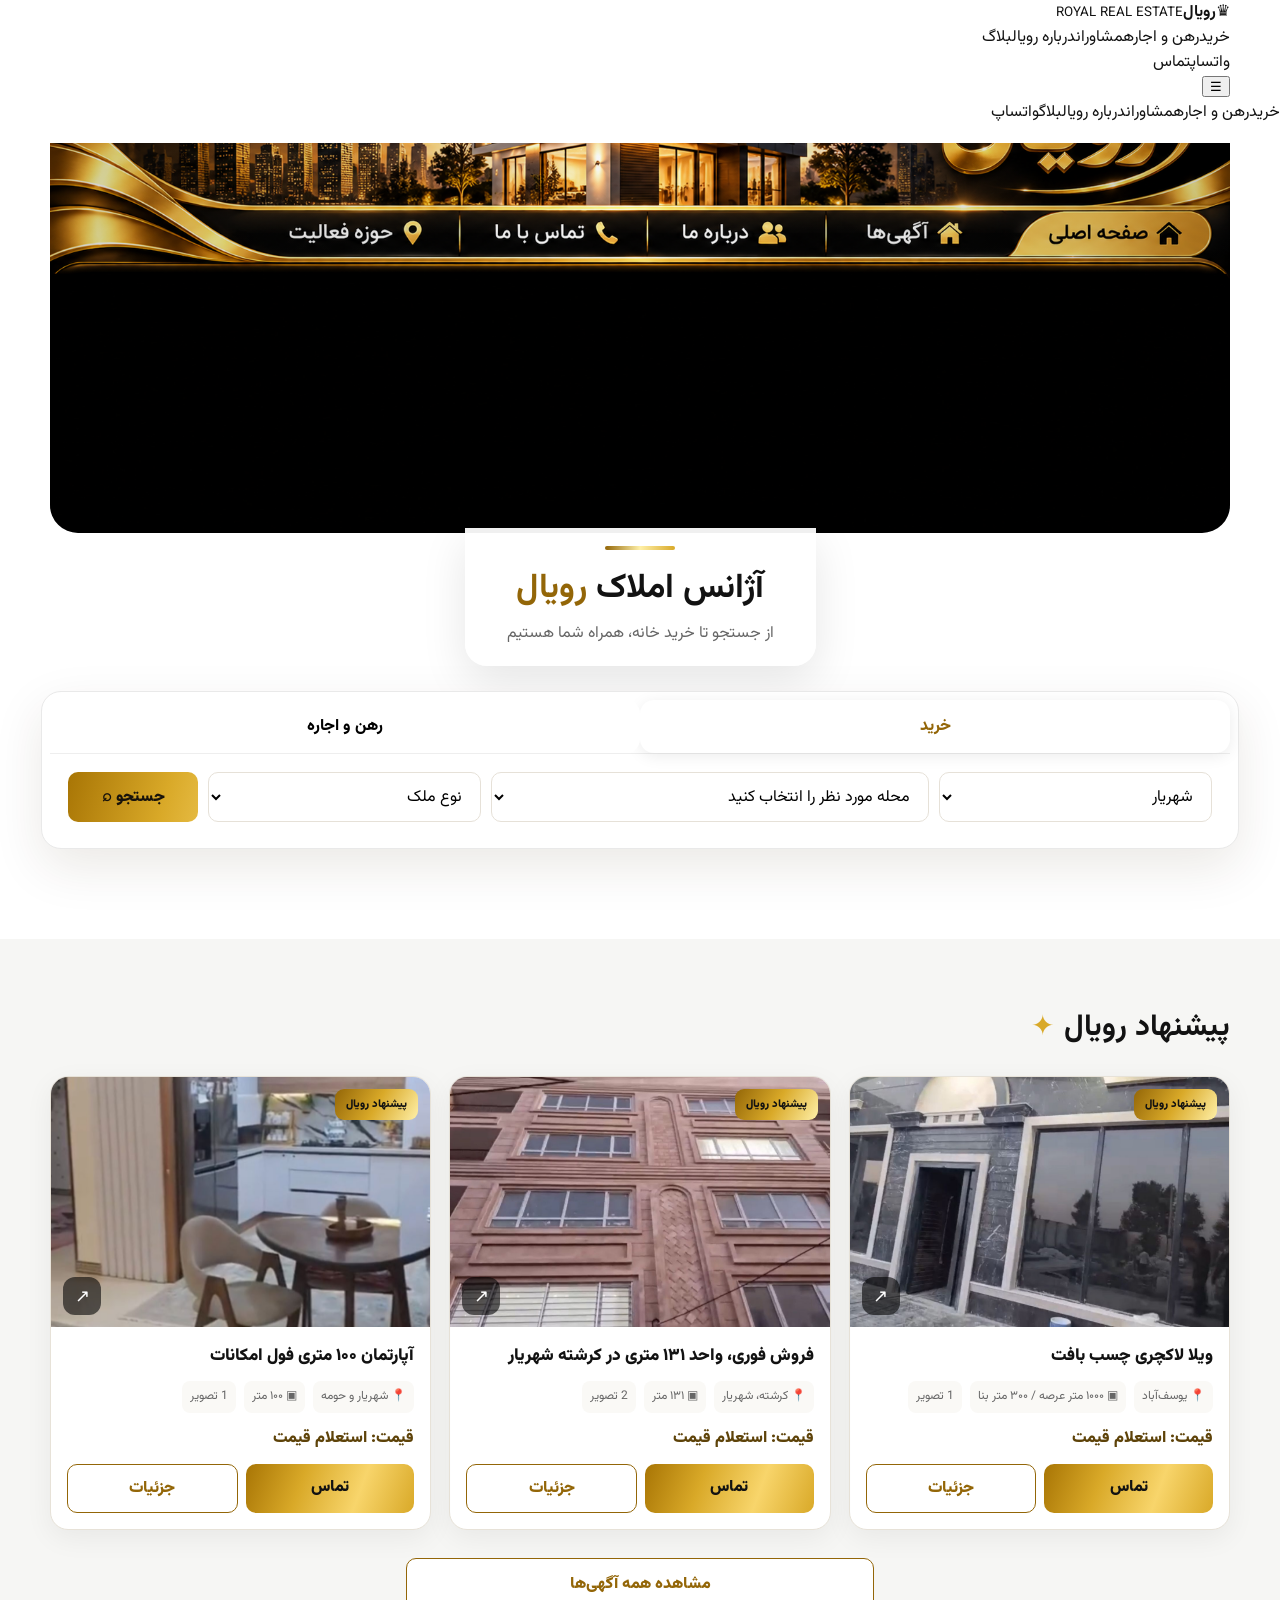
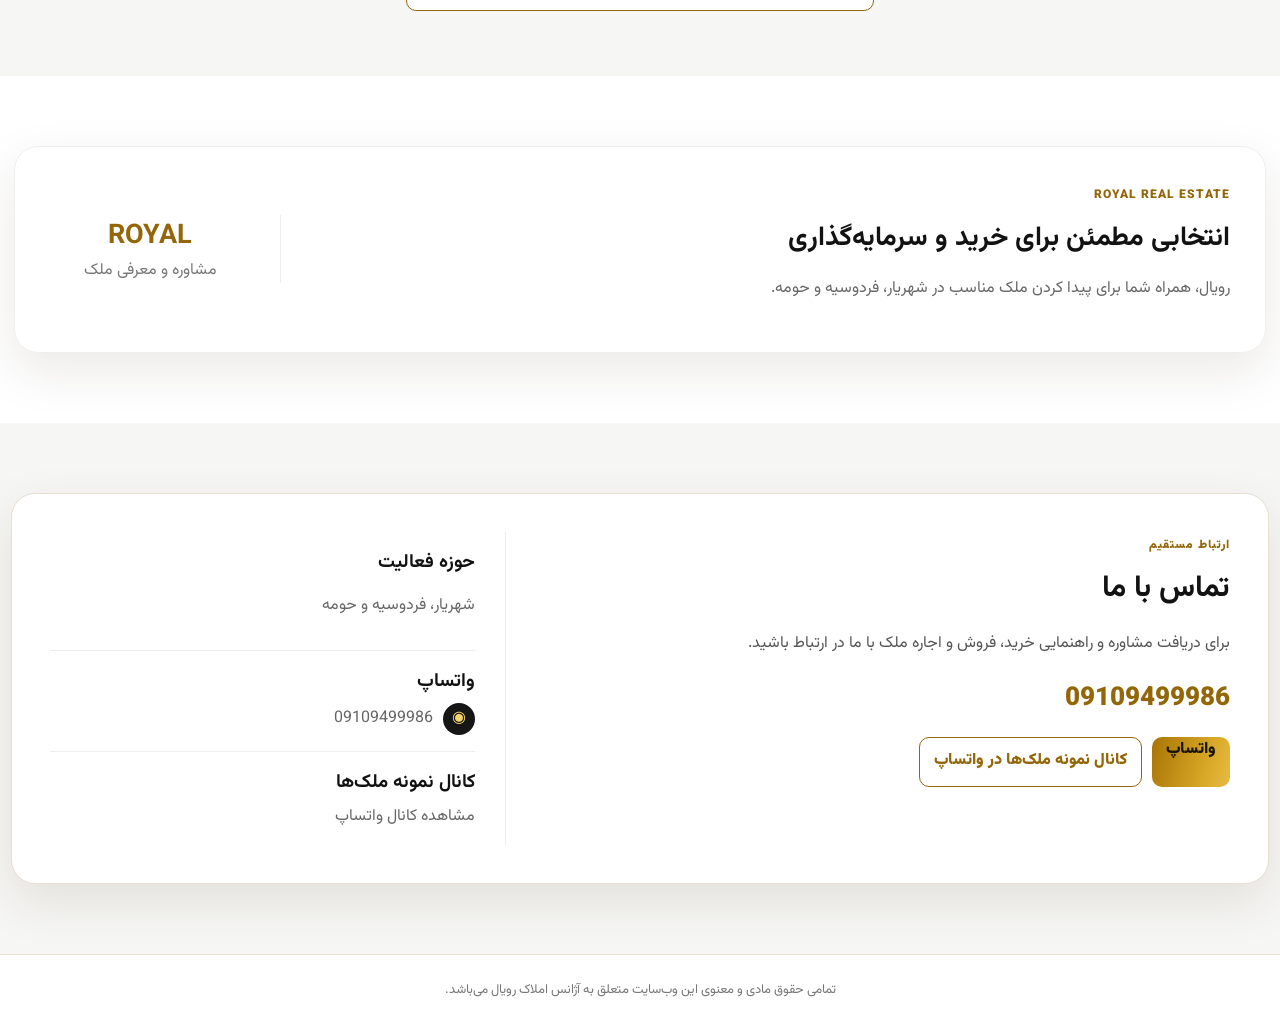
==== commit a513a612: "index.html" ====
--- a/index.html
+++ b/index.html
@@ -1,5 +1,4 @@
 <!doctype html>
-
 <html lang="fa" dir="rtl">
 <head>
 <meta charset="utf-8"><meta name="viewport" content="width=device-width,initial-scale=1">
@@ -8,9 +7,17 @@
 <link href="https://fonts.googleapis.com/css2?family=Vazirmatn:wght@400;500;600;700;800;900&display=swap" rel="stylesheet">
 <link rel="stylesheet" href="style.css">
 </head>
-<body><header class="image-header">
-  <img src="assets/heeader.png" alt="آژانس املاک رویال">
-</header><main>
+<body>
+<header class="site-header">
+  <div class="container nav-wrap">
+    <a class="brand" href="index.html"><span class="brand-crown">♛</span><span><b>رویال</b><small>ROYAL REAL ESTATE</small></span></a>
+    <nav class="desktop-nav"><a href="#properties">خرید</a><a href="#properties">رهن و اجاره</a><a href="#contact">مشاوران</a><a href="#about">درباره رویال</a><a href="#contact">بلاگ</a></nav>
+    <div class="header-actions"><a id="headerWhatsapp" class="whatsapp-btn" href="#" target="_blank">واتساپ</a><a id="headerPhone" class="phone-btn" href="#">تماس</a></div>
+    <button class="menu-btn" onclick="toggleMenu()" aria-label="منو">☰</button>
+  </div>
+  <div id="mobileMenu" class="mobile-menu"><a href="#properties">خرید</a><a href="#properties">رهن و اجاره</a><a href="#contact">مشاوران</a><a href="#about">درباره رویال</a><a href="#contact">بلاگ</a><a id="mobileWhatsapp" href="#" target="_blank">واتساپ</a></div>
+</header>
+<main>
 <section class="hero">
   <div class="hero-bg"></div>
   <div class="hero-overlay"></div>
@@ -19,6 +26,11 @@
     <div class="tabs"><button class="tab active">خرید</button><button class="tab">رهن و اجاره</button></div>
     <div class="search-fields"><select><option>شهریار</option><option>فردوسیه</option><option>حومه</option></select><select><option>محله مورد نظر را انتخاب کنید</option><option>کرشته</option><option>فردوسیه</option><option>یوسف‌آباد</option></select><select><option>نوع ملک</option><option>آپارتمان</option><option>ویلا</option><option>زمین</option></select><button class="gold-btn" onclick="scrollToProperties()">جستجو <span>⌕</span></button></div>
   </div>
-</section><section id="properties" class="section featured-section"><div class="container"><div class="section-title"><h2>پیشنهاد رویال</h2><span>✦</span></div><div id="propertyGrid" class="property-grid"></div><a class="outline-btn" href="#properties">مشاهده همه آگهی‌ها</a></div></section><section id="about" class="about-section"><div class="container about-box"><div><span class="eyebrow">ROYAL REAL ESTATE</span><h2>انتخابی مطمئن برای خرید و سرمایه‌گذاری</h2><p>رویال، همراه شما برای پیدا کردن ملک مناسب در شهریار، فردوسیه و حومه.</p></div><div class="about-stat"><b>ROYAL</b><span>مشاوره و معرفی ملک</span></div></div></section><section id="contact" class="contact-section"><div class="container contact-card"><div class="contact-main"><span class="eyebrow">ارتباط مستقیم</span><h2>تماس با ما</h2><p id="contactText">برای دریافت مشاوره و راهنمایی خرید، فروش و اجاره ملک با ما در ارتباط باشید.</p><a id="footerPhone" class="big-phone" href="#"></a><div class="contact-buttons"><a id="footerWhatsapp" class="gold-btn" href="#" target="_blank">واتساپ</a><a id="channelLink" class="outline-btn small" href="#" target="_blank">کانال نمونه ملک‌ها در واتساپ</a></div></div><div class="contact-side"><div class="info-block"><h3>حوزه فعالیت</h3><p id="activityArea">شهریار، فردوسیه و حومه</p></div><div class="info-block"><h3>واتساپ</h3><a id="socialWhatsapp" href="#" target="_blank"><span class="wa-icon">◉</span><span id="socialWhatsappText">09109499986</span></a></div><div class="info-block"><h3>کانال نمونه ملک‌ها</h3><a id="socialChannel" href="#" target="_blank">مشاهده کانال واتساپ</a></div></div></div></section>
-</main><footer><div class="container">تمامی حقوق مادی و معنوی این وب‌سایت متعلق به آژانس املاک رویال می‌باشد.</div></footer><script src="app.js"></script></body>
-</html>
+</section>
+<section id="properties" class="section featured-section"><div class="container"><div class="section-title"><h2>پیشنهاد رویال</h2><span>✦</span></div><div id="propertyGrid" class="property-grid"></div><a class="outline-btn" href="#properties">مشاهده همه آگهی‌ها</a></div></section>
+<section id="about" class="about-section"><div class="container about-box"><div><span class="eyebrow">ROYAL REAL ESTATE</span><h2>انتخابی مطمئن برای خرید و سرمایه‌گذاری</h2><p>رویال، همراه شما برای پیدا کردن ملک مناسب در شهریار، فردوسیه و حومه.</p></div><div class="about-stat"><b>ROYAL</b><span>مشاوره و معرفی ملک</span></div></div></section>
+<section id="contact" class="contact-section"><div class="container contact-card"><div class="contact-main"><span class="eyebrow">ارتباط مستقیم</span><h2>تماس با ما</h2><p id="contactText">برای دریافت مشاوره و راهنمایی خرید، فروش و اجاره ملک با ما در ارتباط باشید.</p><a id="footerPhone" class="big-phone" href="#"></a><div class="contact-buttons"><a id="footerWhatsapp" class="gold-btn" href="#" target="_blank">واتساپ</a><a id="channelLink" class="outline-btn small" href="#" target="_blank">کانال نمونه ملک‌ها در واتساپ</a></div></div><div class="contact-side"><div class="info-block"><h3>حوزه فعالیت</h3><p id="activityArea">شهریار، فردوسیه و حومه</p></div><div class="info-block"><h3>واتساپ</h3><a id="socialWhatsapp" href="#" target="_blank"><span class="wa-icon">◉</span><span id="socialWhatsappText">09109499986</span></a></div><div class="info-block"><h3>کانال نمونه ملک‌ها</h3><a id="socialChannel" href="#" target="_blank">مشاهده کانال واتساپ</a></div></div></div></section>
+</main>
+<footer><div class="container">تمامی حقوق مادی و معنوی این وب‌سایت متعلق به آژانس املاک رویال می‌باشد.</div></footer>
+<script src="app.js"></script>
+</body></html>
--- a/style.css
+++ b/style.css
@@ -1,2 +1 @@
-:root{--gold:#d9a928;--gold2:#f6d467;--gold3:#fff0a8;--goldDark:#936608;--ink:#121212;--muted:#777;--bg:#f7f7f6;--white:#fff;--border:#e7e1d5;--shadow:0 18px 50px rgba(60,40,0,.10)}*{box-sizing:border-box}html{scroll-behavior:smooth}body{margin:0;font-family:Vazirmatn,Tahoma,sans-serif;color:var(--ink);background:var(--white)}a{text-decoration:none;color:inherit}.container{width:min(1180px,calc(100% - 40px));margin:auto}.site-header{position:sticky;top:0;z-index:50;background:rgba(255,255,255,.96);backdrop-filter:blur(12px);border-bottom:1px solid #eee}.nav-wrap{height:78px;display:flex;align-items:center;gap:25px}.brand{display:flex;align-items:center;gap:9px;margin-left:auto}.brand b{display:block;font-size:22px}.brand small{display:block;font-size:8px;letter-spacing:2px;color:#999;direction:ltr}.brand-crown{font-size:28px;color:var(--goldDark);text-shadow:0 1px 0 var(--gold3)}.desktop-nav{display:flex;gap:28px;font-size:14px;font-weight:700}.desktop-nav a:hover{color:var(--goldDark)}.header-actions{display:flex;gap:8px;margin-right:auto}.phone-btn,.whatsapp-btn{padding:11px 18px;border-radius:10px;font-weight:800;font-size:13px}.phone-btn{background:linear-gradient(110deg,#9b6b05,var(--gold),#ffe078,var(--gold));background-size:220% 100%;color:#17120a;box-shadow:inset 0 1px 0 #fff6}.whatsapp-btn{border:1px solid #ded4bb;background:#fff}.menu-btn{display:none;border:0;background:none;font-size:28px}.mobile-menu{display:none}.hero{position:relative;padding:18px 0 90px;background:#fff}.hero-bg{height:390px;width:min(1180px,calc(100% - 40px));margin:auto;border-radius:0 0 28px 28px;background:url('assets/header.png') center/cover no-repeat}.hero-overlay{position:absolute;top:18px;left:50%;transform:translateX(-50%);width:min(1180px,calc(100% - 40px));height:390px;border-radius:0 0 28px 28px;background:linear-gradient(90deg,rgba(0,0,0,.18),rgba(0,0,0,.02),rgba(0,0,0,.2))}.hero-content{position:relative;margin-top:-5px;text-align:center}.hero-copy{display:inline-block;background:rgba(255,255,255,.94);padding:18px 42px 20px;border-radius:0 0 22px 22px;box-shadow:0 15px 45px rgba(0,0,0,.10)}.gold-line{display:block;width:70px;height:4px;margin:0 auto 12px;background:linear-gradient(90deg,var(--goldDark),var(--gold3),var(--gold));border-radius:9px}.hero h1{font-size:34px;margin:0 0 6px}.hero h1 strong{color:var(--goldDark)}.hero p{margin:0;color:#666}.search-box{position:relative;margin-top:25px;background:#fff;border:1px solid #e9e9e9;border-radius:20px;padding:8px;box-shadow:var(--shadow)}.tabs{display:flex;border-bottom:1px solid #eee}.tab{flex:1;border:0;background:#fff;padding:14px;font:inherit;font-weight:800;border-radius:14px;cursor:pointer}.tab.active{box-shadow:0 3px 16px rgba(0,0,0,.08);color:var(--goldDark)}.search-fields{display:grid;grid-template-columns:1fr 1.6fr 1fr 130px;gap:10px;padding:18px}.search-fields select,.gold-btn{height:50px;border:1px solid #e6e1d8;border-radius:10px;background:#fff;font:inherit;padding:0 14px}.gold-btn{border:0;background:linear-gradient(105deg,#a87505,var(--gold),#f8d56b,var(--gold));background-size:230% 100%;color:#18130b;font-weight:900;cursor:pointer}.section{padding:65px 0}.featured-section{background:#f6f6f4}.section-title{display:flex;align-items:center;gap:10px;margin-bottom:25px}.section-title h2{font-size:30px;margin:0}.section-title span{color:var(--gold);font-size:28px}.property-grid{display:grid;grid-template-columns:repeat(3,1fr);gap:18px}.property-card{background:#fff;border:1px solid #e7e2d8;border-radius:18px;overflow:hidden;box-shadow:0 8px 28px rgba(0,0,0,.06);display:flex;flex-direction:column}.property-image-wrap{position:relative;height:250px;background:#ddd}.property-image{width:100%;height:100%;object-fit:cover}.badge{position:absolute;top:12px;right:12px;background:linear-gradient(120deg,var(--goldDark),var(--gold),var(--gold3));padding:7px 11px;border-radius:9px;font-size:11px;font-weight:900}.share{position:absolute;bottom:12px;left:12px;width:38px;height:38px;border:0;border-radius:12px;background:rgba(0,0,0,.58);color:#fff;font-size:18px}.property-body{padding:16px}.property-title{font-size:17px;font-weight:900;margin:0 0 12px}.property-meta{display:flex;flex-wrap:wrap;gap:8px;color:#666;font-size:12px;line-height:1.8}.meta{padding:5px 8px;background:#faf9f6;border-radius:8px}.price{margin:13px 0;font-weight:900;color:#5e4309}.property-actions{display:flex;gap:8px;margin-top:auto}.property-actions a{flex:1;text-align:center;padding:11px;border-radius:10px;font-weight:900}.call{background:linear-gradient(110deg,#a87505,var(--gold),#f8d56b,var(--gold))}.outline-btn{display:block;text-align:center;border:1px solid var(--goldDark);color:var(--goldDark);padding:13px 18px;border-radius:10px;font-weight:900;background:#fff}.outline-btn.small{padding:10px 14px}.featured-section>.container>.outline-btn{width:min(430px,100%);margin:28px auto 0}.about-section{padding:70px 0;background:#fff}.about-box{border:1px solid #eee;border-radius:24px;padding:35px;display:flex;align-items:center;justify-content:space-between;gap:30px;box-shadow:var(--shadow)}.eyebrow{color:var(--goldDark);font-size:12px;font-weight:900;letter-spacing:1px}.about-box h2{font-size:27px;margin:10px 0}.about-box p{color:#666}.about-stat{min-width:200px;text-align:center;border-right:1px solid #eee;padding-right:30px}.about-stat b{display:block;font-size:27px;color:var(--goldDark)}.about-stat span{color:#777}.contact-section{background:#f6f6f4;padding:70px 0}.contact-card{background:#fff;border:1px solid #e6dfd2;border-radius:24px;padding:38px;display:grid;grid-template-columns:1.2fr .8fr;gap:40px;box-shadow:var(--shadow)}.contact-main h2{font-size:30px;margin:8px 0}.contact-main p{color:#555;line-height:2}.big-phone{display:block;font-size:26px;font-weight:900;color:var(--goldDark);direction:ltr;text-align:right;margin:18px 0}.contact-buttons{display:flex;gap:10px;flex-wrap:wrap}.contact-buttons>*{flex:1;min-width:180px}.contact-side{border-right:1px solid #eee;padding-right:30px}.info-block{padding:16px 0;border-bottom:1px solid #eee}.info-block:last-child{border-bottom:0}.info-block h3{margin:0 0 7px}.info-block p,.info-block a{color:#666}.info-block a{display:flex;align-items:center;gap:10px}.wa-icon{width:32px;height:32px;border-radius:50%;display:inline-grid;place-items:center;background:#161616;color:#f8d56b}.social-links{display:flex;gap:8px;flex-wrap:wrap}.social-links a{padding:10px 12px;border:1px solid #eee;border-radius:10px}footer{padding:25px 0;text-align:center;border-top:1px solid #e8e0d2;color:#777;font-size:13px}.empty{padding:35px;text-align:center;color:#777;background:#fff;border-radius:15px;border:1px dashed #ddd;grid-column:1/-1}@media(max-width:900px){.desktop-nav{gap:14px;font-size:12px}.property-grid{grid-template-columns:repeat(2,1fr)}.search-fields{grid-template-columns:1fr 1.5fr 1fr 110px}.hero-bg,.hero-overlay{height:320px}.contact-card{grid-template-columns:1fr}.contact-side{border-right:0;border-top:1px solid #eee;padding:25px 0 0}.about-box{flex-direction:column;align-items:flex-start}.about-stat{border-right:0;border-top:1px solid #eee;padding:20px 0 0;width:100%}}@media(max-width:680px){.container{width:min(100% - 24px,560px)}.nav-wrap{height:68px}.desktop-nav,.header-actions{display:none}.menu-btn{display:block}.mobile-menu{background:#fff;border-top:1px solid #eee;padding:12px 18px;box-shadow:0 10px 25px #0000000a}.mobile-menu.open{display:grid;gap:4px}.mobile-menu a{padding:13px 8px;border-bottom:1px solid #f2f2f2;font-weight:700}.hero{padding-top:10px}.hero-bg,.hero-overlay{width:calc(100% - 24px);height:230px;border-radius:0 0 20px 20px}.hero-copy{padding:15px 20px}.hero h1{font-size:25px}.hero p{font-size:12px}.search-box{margin-top:15px;padding:6px}.search-fields{grid-template-columns:1fr;padding:12px}.search-fields select,.gold-btn{height:48px}.section{padding:45px 0}.section-title h2{font-size:24px}.property-grid{grid-template-columns:1fr}.property-image-wrap{height:235px}.about-box,.contact-card{padding:25px}.contact-main h2{font-size:25px}.big-phone{font-size:22px}.contact-buttons{display:grid}.contact-buttons>*{width:100%}}
-  
+:root{--gold:#d9a928;--gold2:#f6d467;--gold3:#fff0a8;--goldDark:#936608;--ink:#121212;--muted:#777;--bg:#f7f7f6;--white:#fff;--border:#e7e1d5;--shadow:0 18px 50px rgba(60,40,0,.10)}{box-sizing:border-box}html{scroll-behavior:smooth}body{margin:0;font-family:Vazirmatn,Tahoma,sans-serif;color:var(--ink);background:var(--white)}a{text-decoration:none;color:inherit}.container{width:min(1180px,calc(100% - 40px));margin:auto}.image-header{width:100%;background:#000;overflow:hidden}.image-header img{display:block;width:100%;height:auto}.hero{position:relative;padding:18px 0 90px;background:#fff}.hero-bg{height:390px;width:min(1180px,calc(100% - 40px));margin:auto;border-radius:0 0 28px 28px;background:url('assets/heeader.png') center/cover no-repeat}.hero-overlay{position:absolute;top:18px;left:50%;transform:translateX(-50%);width:min(1180px,calc(100% - 40px));height:390px;border-radius:0 0 28px 28px;background:linear-gradient(90deg,rgba(0,0,0,.18),rgba(0,0,0,.02),rgba(0,0,0,.2))}.hero-content{position:relative;margin-top:-5px;text-align:center}.hero-copy{display:inline-block;background:rgba(255,255,255,.94);padding:18px 42px 20px;border-radius:0 0 22px 22px;box-shadow:0 15px 45px rgba(0,0,0,.10)}.gold-line{display:block;width:70px;height:4px;margin:0 auto 12px;background:linear-gradient(90deg,var(--goldDark),var(--gold3),var(--gold));border-radius:9px}.hero h1{font-size:34px;margin:0 0 6px}.hero h1 strong{color:var(--goldDark)}.hero p{margin:0;color:#666}.search-box{position:relative;margin-top:25px;background:#fff;border:1px solid #e9e9e9;border-radius:20px;padding:8px;box-shadow:var(--shadow)}.tabs{display:flex;border-bottom:1px solid #eee}.tab{flex:1;border:0;background:#fff;padding:14px;font:inherit;font-weight:800;border-radius:14px;cursor:pointer}.tab.active{box-shadow:0 3px 16px rgba(0,0,0,.08);color:var(--goldDark)}.search-fields{display:grid;grid-template-columns:1fr 1.6fr 1fr 130px;gap:10px;padding:18px}.search-fields select,.gold-btn{height:50px;border:1px solid #e6e1d8;border-radius:10px;background:#fff;font:inherit;padding:0 14px}.gold-btn{border:0;background:linear-gradient(105deg,#a87505,var(--gold),#f8d56b,var(--gold));background-size:230% 100%;color:#18130b;font-weight:900;cursor:pointer}.section{padding:65px 0}.featured-section{background:#f6f6f4}.section-title{display:flex;align-items:center;gap:10px;margin-bottom:25px}.section-title h2{font-size:30px;margin:0}.section-title span{color:var(--gold);font-size:28px}.property-grid{display:grid;grid-template-columns:repeat(3,1fr);gap:18px}.property-card{background:#fff;border:1px solid #e7e2d8;border-radius:18px;overflow:hidden;box-shadow:0 8px 28px rgba(0,0,0,.06);display:flex;flex-direction:column}.property-image-wrap{position:relative;height:250px;background:#ddd}.property-image{width:100%;height:100%;object-fit:cover}.badge{position:absolute;top:12px;right:12px;background:linear-gradient(120deg,var(--goldDark),var(--gold),var(--gold3));padding:7px 11px;border-radius:9px;font-size:11px;font-weight:900}.share{position:absolute;bottom:12px;left:12px;width:38px;height:38px;border:0;border-radius:12px;background:rgba(0,0,0,.58);color:#fff;font-size:18px}.property-body{padding:16px}.property-title{font-size:17px;font-weight:900;margin:0 0 12px}.property-meta{display:flex;flex-wrap:wrap;gap:8px;color:#666;font-size:12px;line-height:1.8}.meta{padding:5px 8px;background:#faf9f6;border-radius:8px}.price{margin:13px 0;font-weight:900;color:#5e4309}.property-actions{display:flex;gap:8px;margin-top:auto}.property-actions a{flex:1;text-align:center;padding:11px;border-radius:10px;font-weight:900}.call{background:linear-gradient(110deg,#a87505,var(--gold),#f8d56b,var(--gold))}.outline-btn{display:block;text-align:center;border:1px solid var(--goldDark);color:var(--goldDark);padding:13px 18px;border-radius:10px;font-weight:900;background:#fff}.outline-btn.small{padding:10px 14px}.featured-section>.container>.outline-btn{width:min(430px,100%);margin:28px auto 0}.about-section{padding:70px 0;background:#fff}.about-box{border:1px solid #eee;border-radius:24px;padding:35px;display:flex;align-items:center;justify-content:space-between;gap:30px;box-shadow:var(--shadow)}.eyebrow{color:var(--goldDark);font-size:12px;font-weight:900;letter-spacing:1px}.about-box h2{font-size:27px;margin:10px 0}.about-box p{color:#666}.about-stat{min-width:200px;text-align:center;border-right:1px solid #eee;padding-right:30px}.about-stat b{display:block;font-size:27px;color:var(--goldDark)}.about-stat span{color:#777}.contact-section{background:#f6f6f4;padding:70px 0}.contact-card{background:#fff;border:1px solid #e6dfd2;border-radius:24px;padding:38px;display:grid;grid-template-columns:1.2fr .8fr;gap:40px;box-shadow:var(--shadow)}.contact-main h2{font-size:30px;margin:8px 0}.contact-main p{color:#555;line-height:2}.big-phone{display:block;font-size:26px;font-weight:900;color:var(--goldDark);direction:ltr;text-align:right;margin:18px 0}.contact-buttons{display:flex;gap:10px;flex-wrap:wrap}.contact-buttons>{flex:1;min-width:180px}.contact-side{border-right:1px solid #eee;padding-right:30px}.info-block{padding:16px 0;border-bottom:1px solid #eee}.info-block:last-child{border-bottom:0}.info-block h3{margin:0 0 7px}.info-block p,.info-block a{color:#666}.info-block a{display:flex;align-items:center;gap:10px}.wa-icon{width:32px;height:32px;border-radius:50%;display:inline-grid;place-items:center;background:#161616;color:#f8d56b}.social-links{display:flex;gap:8px;flex-wrap:wrap}.social-links a{padding:10px 12px;border:1px solid #eee;border-radius:10px}footer{padding:25px 0;text-align:center;border-top:1px solid #e8e0d2;color:#777;font-size:13px}.empty{padding:35px;text-align:center;color:#777;background:#fff;border-radius:15px;border:1px dashed #ddd;grid-column:1/-1}@media(max-width:900px){.property-grid{grid-template-columns:repeat(2,1fr)}.search-fields{grid-template-columns:1fr 1.5fr 1fr 110px}.hero-bg,.hero-overlay{height:320px}.contact-card{grid-template-columns:1fr}.contact-side{border-right:0;border-top:1px solid #eee;padding:25px 0 0}.about-box{flex-direction:column;align-items:flex-start}.about-stat{border-right:0;border-top:1px solid #eee;padding:20px 0 0;width:100%}}@media(max-width:680px){.container{width:min(100% - 24px,560px)}.hero{padding-top:10px}.hero-bg,.hero-overlay{width:calc(100% - 24px);height:230px;border-radius:0 0 20px 20px}.hero-copy{padding:15px 20px}.hero h1{font-size:25px}.hero p{font-size:12px}.search-box{margin-top:15px;padding:6px}.search-fields{grid-template-columns:1fr;padding:12px}.search-fields select,.gold-btn{height:48px}.section{padding:45px 0}.section-title h2{font-size:24px}.property-grid{grid-template-columns:1fr}.property-image-wrap{height:235px}.about-box,.contact-card{padding:25px}.contact-main h2{font-size:25px}.big-phone{font-size:22px}.contact-buttons{display:grid}.contact-buttons>*{width:100%}}
